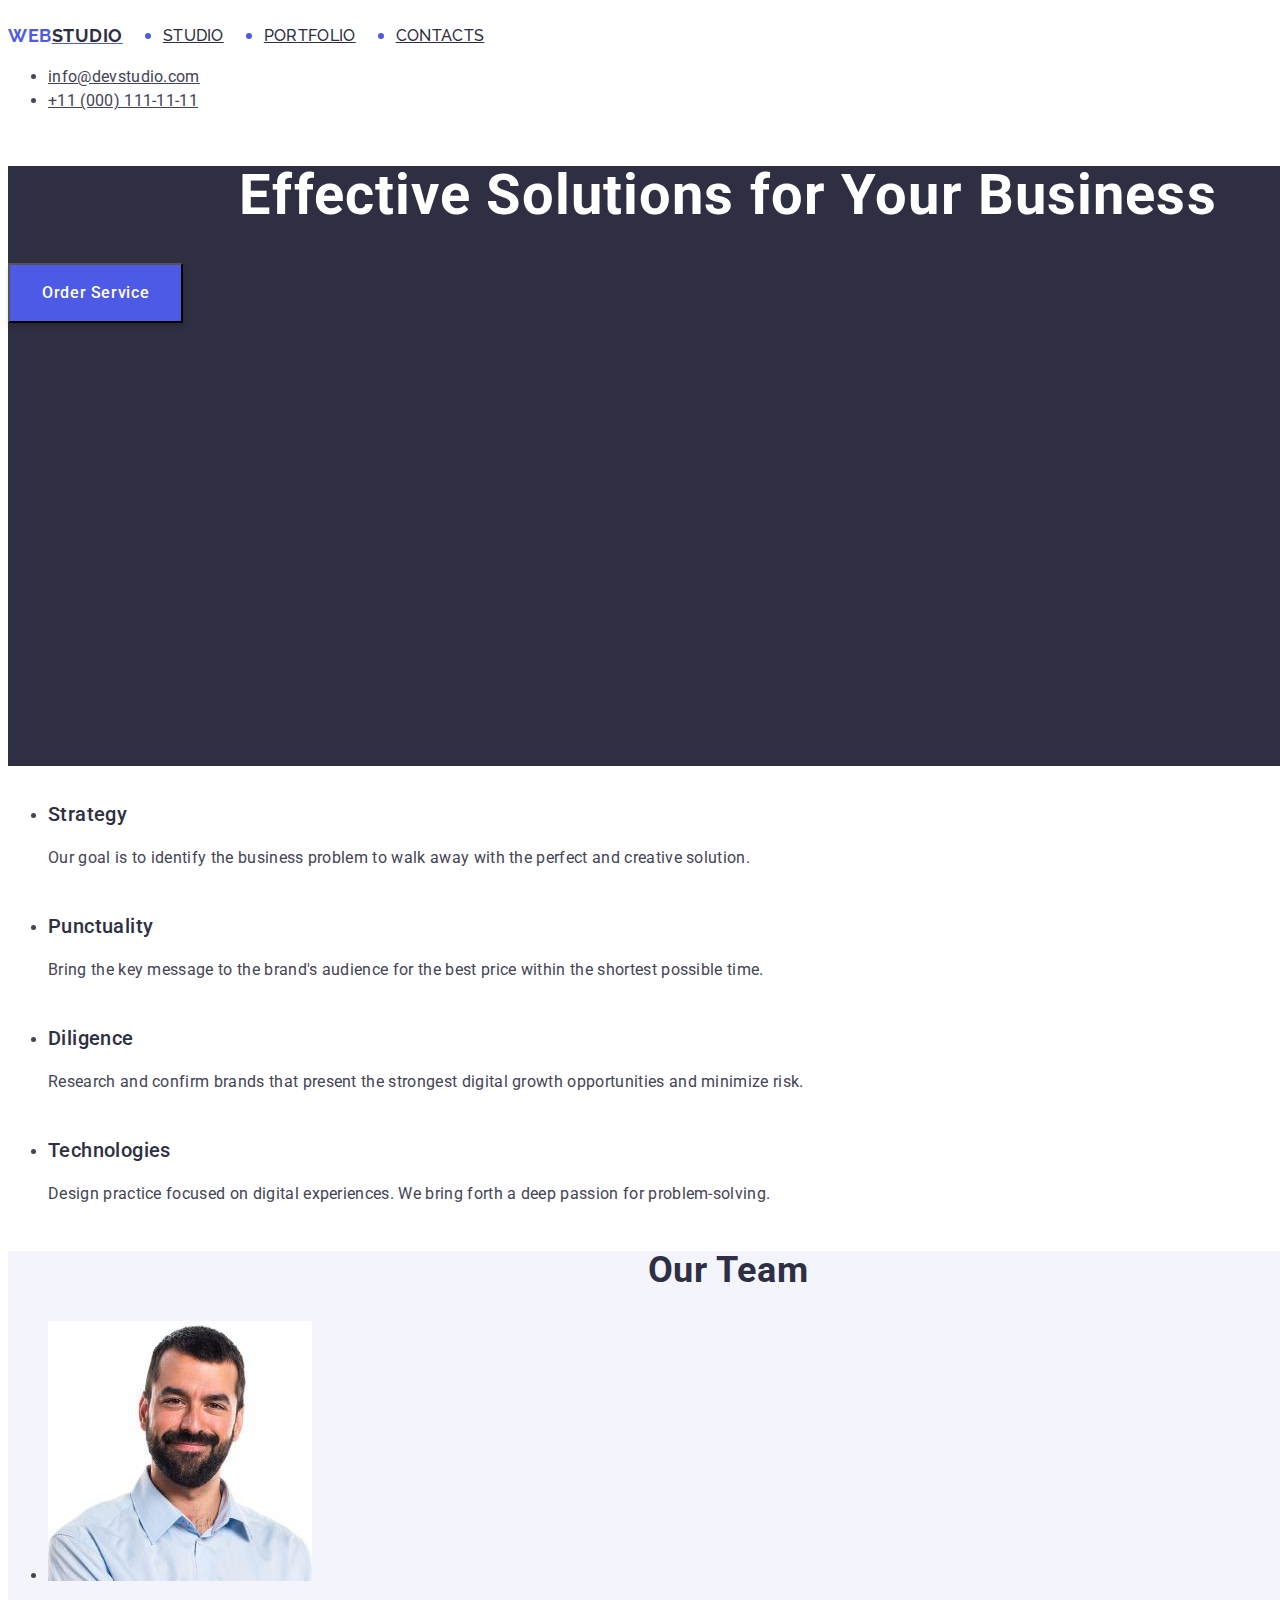
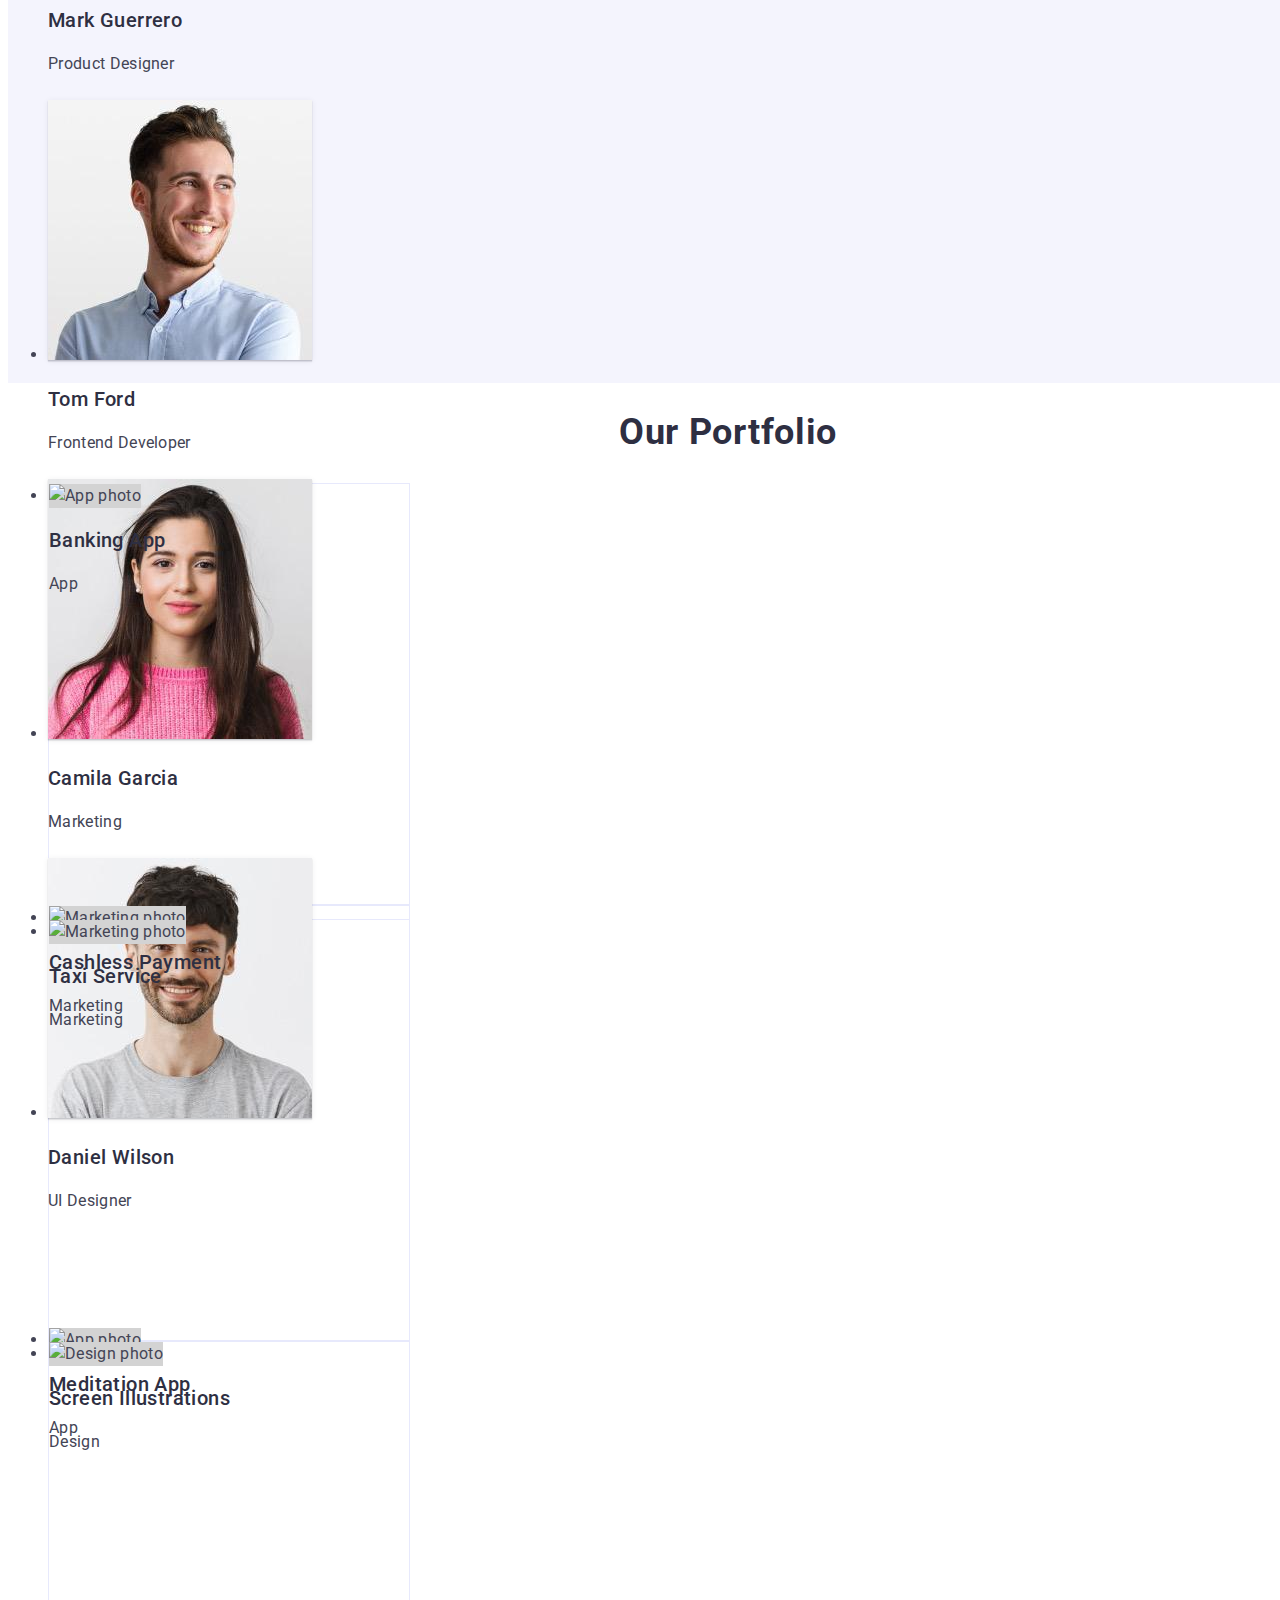
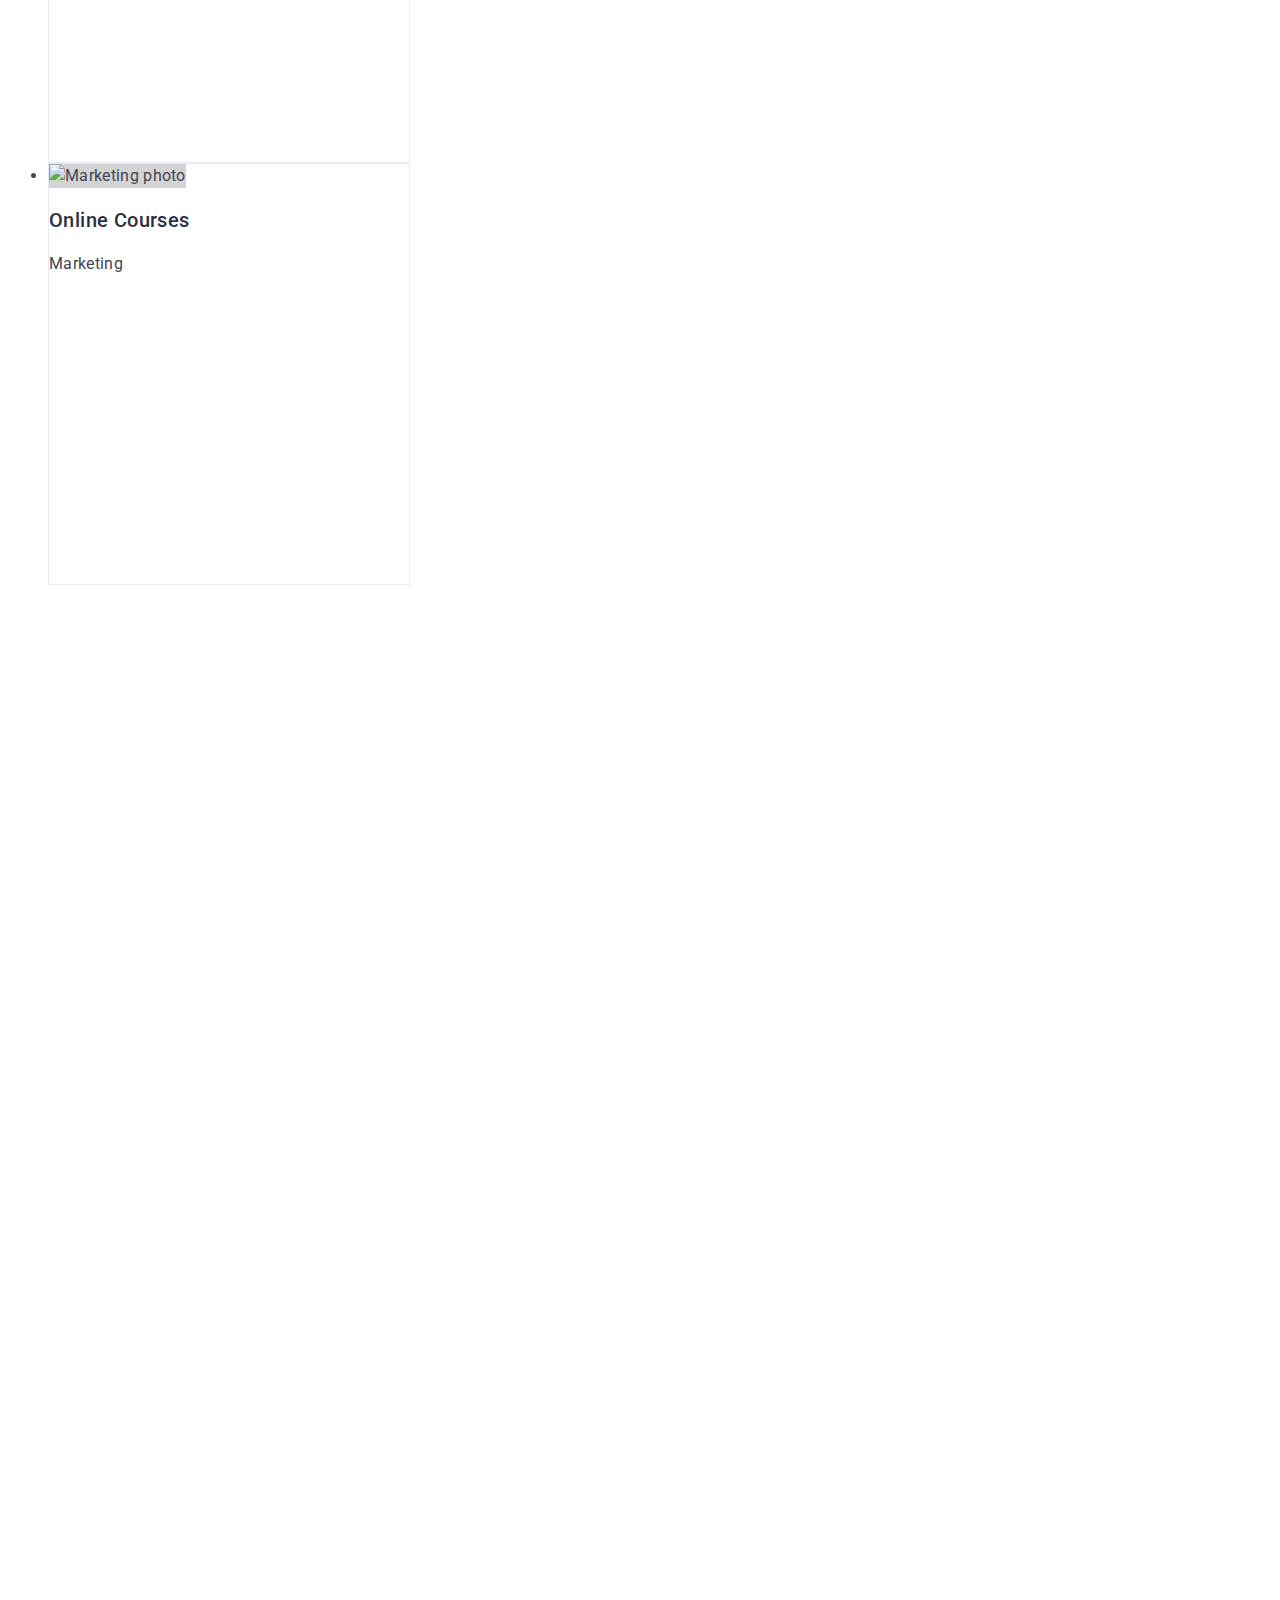
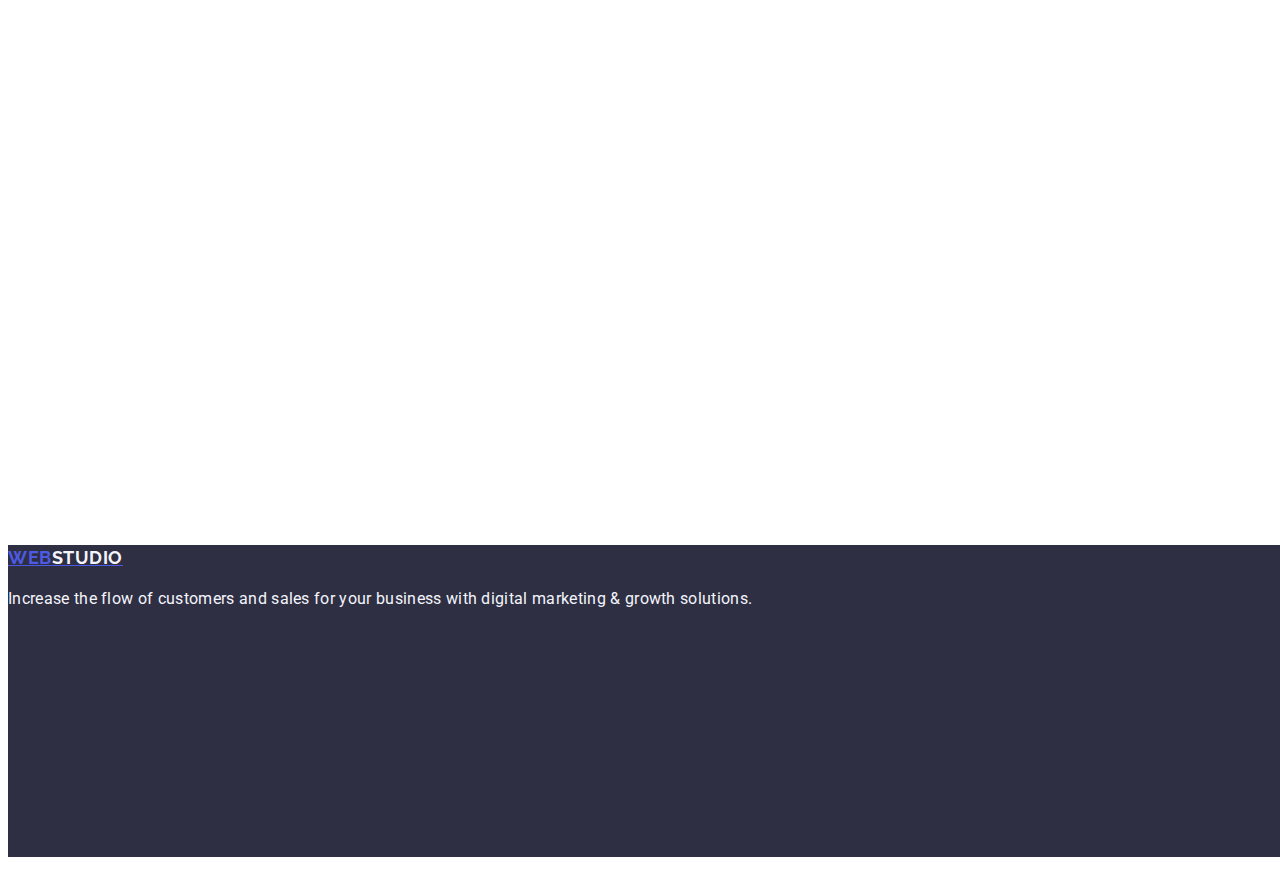
==== index.html @ 823b709c "css index.html" ====
<!DOCTYPE html>
<html lang="en">
<head>
    <meta charset="UTF-8">
    <meta http-equiv="X-UA-Compatible" content="IE=edge">
    <meta name="viewport" content="width=device-width, initial-scale=1.0">
    <title>WebStudio</title>
    <link rel="preconnect" href="https://fonts.googleapis.com">
    <link rel="preconnect" href="https://fonts.gstatic.com" crossorigin>
    <link href="https://fonts.googleapis.com/css2?family=Raleway:wght@700&family=Roboto:wght@400;500;700&display=swap"
        rel="stylesheet">
    <link rel="stylesheet" href="./css/styles.css">
</head>

<body>
    <!--site-header-->
    <header class="top-line">
        <nav class="logo">Web
            <!--site-logo-->
            <a href="./index.html" 
            class="logo-blue">
                    <span class="logo-header">Studio</span>
            </a>
            <!--nav-list-->
            <ul class="menu-nav">
                <li><a href="./index.html" class="link">Studio</a></li>
                <li><a href="" class="link">Portfolio</a></li>
                <li><a href="" class="link">Contacts</a></li>
            </ul>
        </nav>
        <!--contacts-->
        <address class="address-contacts">
            <ul class="contact-line">
                <li><a href="mailto:info@devstudio.com" class="contacts-link">info@devstudio.com</a></li>
                <li><a href="tel:+110001111111" class="contacts-link">+11 (000) 111-11-11</a></li>
            </ul>
        </address>
    </header>

    <main>
        <!--hero-content-->
        <section class="hero">
            <h1 class="hero-content">Effective Solutions
                for Your Business</h1>
            <button type="button" class="button-text">Order Service</button>
        </section>

        <section>
            <h2 hidden>Feature</h2>
            <ul class="sector-character">
                <li class="character-list">
                    <h3 class="character-traits">Strategy</h3>
                    <p class="character-text">
                        Our goal is to identify the business
                        problem to walk away with the perfect and creative solution.
                    </p>
                </li>
                <li class="character-list">
                    <h3 class="character-traits">Punctuality</h3>
                    <p class="character-text">
                        Bring the key message to the brand's audience for the best price within the shortest possible
                        time.
                    </p>
                </li>
                <li class="character-list">
                    <h3 class="character-traits">Diligence</h3>
                    <p class="character-text">
                        Research and confirm brands that present the strongest digital growth opportunities and minimize
                        risk.
                    </p>
                </li>
                <li class="character-list">
                    <h3 class="character-traits">Technologies</h3>
                    <p class="character-text">
                        Design practice focused on digital experiences. We bring forth a deep passion for
                        problem-solving.
                    </p>
                </li>
            </ul>
        </section>
        <section class="sector-photo">
            <h2 class="name-photo-gallery">Our Team</h2>
            <ul class="content-list">
                <li class="card-content">
                    <img class="team-personal" src="./images/photo-1.jpg" alt="Product Designer photo" width="264">
                    <h3 class="card-personal">Mark Guerrero</h3>
                    <p class="team-text">Product Designer</p>
                </li>
                <li class="card-content">
                    <img class="team-card" src="./images/photo-2.jpg" alt="Frontend Developer photo" width="264">
                    <h3 class="card-personal">Tom Ford</h3>
                    <p class="team-text">Frontend Developer</p>
                </li>
                <li class="card-content">
                    <img class="team-card" src="./images/photo-3.jpg" alt="Marketing Manager photo" width="264">
                    <h3 class="card-personal">Camila Garcia</h3>
                    <p class="team-text">Marketing</p>
                </li>
                <li class="card-content">
                    <img class="team-card" src="./images/photo-4.jpg" alt="UI Designer photo" width="264">
                    <h3 class="card-personal">Daniel Wilson</h3>
                    <p class="team-text">UI Designer</p>
                </li>
            </ul>
        </section>
        <!-- portfolio -->
        <section class="portfolio">
            <h2 class="name-photo-gallery">Our Portfolio</h2>
            <ul class="rowy">
                <li class="project-card">
                    <img class="my-gallery" src="./images/gallery-1.jpg" alt="App photo" width="360">
                    <h3 class="character-traits">Banking App</h3>
                    <p class="gallery-text">App</p>
                </li>
                <li class="project-card">
                    <img class="my-gallery" src="./images/gallery-2.jpg" alt="Marketing photo" width="360">
                    <h3 class="character-traits">Cashless Payment</h3>
                    <p class="gallery-text">Marketing</p>
                </li>
                <li class="project-card">
                    <img class="my-gallery" src="./images/gallery-3.jpg" alt="App photo" width="360">
                    <h3 class="character-traits">Meditation App</h3>
                    <p class="gallery-text">App</p>
                </li>
            </ul>
            <ul class="rowy">
                <li class="project-card">
                    <img class="my-gallery" src="./images/gallery-4.jpg" alt="Marketing photo" width="360">
                    <h3 class="character-traits">Taxi Service</h3>
                    <p class="gallery-text">Marketing</p>
                </li>
                <li class="project-card">
                    <img class="my-gallery" src="./images/gallery-5.jpg" alt="Design photo" width="360">
                    <h3 class="character-traits">Screen Illustrations</h3>
                    <p class="gallery-text">Design</p>
                </li>
                <li class="project-card">
                    <img class="my-gallery" src="./images/gallery-6.jpg" alt="Marketing photo" width="360">
                    <h3 class="character-traits">Online Courses</h3>
                    <p class="gallery-text">Marketing</p>
                </li>
            </ul>
        </section>

    </main>
    <footer class="content-footer">

        <a href="./index.html" class="logo">Web
                <span class="logo-white">Studio</span>
        </a>

        <p class="footer-text">Increase the flow of customers and sales for your business with digital marketing & growth solutions.</p>

    </footer>



</html>
---- css/styles.css ----
body {
  font-family: "Roboto", sans-serif;
  font-size: 1rem;
  font-weight: 400;
  line-height: 1.5;
  background: #fff;
  color: #434455;
  display: flex;
  padding: 1rem 0rem;
  flex-direction: column;
  align-items: flex-start;
  gap: 2rem;
  align-self: stretch;
  border-radius: 1rem 1rem 0rem 0rem;
}
.logo {
  display: inline-flex;
  height: 1.5rem;
  align-items: center;
  flex-shrink: 0;
  line-height: 1.17;
  color: #4d5ae5;
  font-family: "Raleway", sans-serif;
  font-size: 1.125rem;
  font-weight: 700;
  letter-spacing: 0.03375rem;
  text-transform: uppercase;
}
.logo-header {
  font-family: "Raleway", sans-serif;
  font-size: 1.125rem;
  font-weight: 700;
  line-height: 1.17;
  letter-spacing: 0.03375rem;
  text-transform: uppercase;
  color: #2e2f42;
}
.logo-blue {
  color: #4d5ae5;
}
.logo .logo-header:hover,
.logo .logo-header:focus {
  color: #404bbf;
}

.address-contacts {
  font-style: normal;
}
.menu-nav {
  display: inline-flex;
  align-items: flex-start;
  gap: 2.5rem;
}
.link {
  color: var(--NAVY-BLUE, #2e2f42);
  font-size: 1rem;
  font-weight: 500;
  line-height: 1.5rem;
  letter-spacing: 0.02rem;
}
.link:hover,
.link:focus {
  color: #404bbf;
}

.contacts-link {
  color: var(--SLATE, #434455);
  font-size: 1rem;
  font-weight: 400;
  line-height: 1.5rem;
  letter-spacing: 0.02em;
}
.contact-line {
  background: var(--WHITE, #fff);
}
.contacts-link:hover,
.contacts-link:focus {
  color: #404bbf;
}
.top-line {
  width: 90rem;
  height: 4.5rem;
  flex-shrink: 0;
}

.hero {
  width: 90rem;
  height: 37.5rem;
  flex-shrink: 0;
  background: var(--NAVY-BLUE, #2e2f42);
}

.hero-content {
  color: var(--WHITE, #fff);
  text-align: center;
  font-size: 3.5rem;
  font-weight: 700;
  line-height: 1.07;
  letter-spacing: 0.07rem;
  text-align: center;
}

.button-text {
  color: var(--WHITE, #fff);
  font-family: "Roboto", sans-serif;
  font-size: 1rem;
  font-weight: 500;
  line-height: 1.5rem;
  letter-spacing: 0.04rem;
}
button {
  cursor: pointer;
  display: inline-flex;
  padding: 1rem 2rem;
  align-items: flex-start;
  gap: 0.625rem;
  background: var(--IRIS, #4d5ae5);
  box-shadow: 0px 4px 4px 0px rgba(0, 0, 0, 0.15);
}
.button-text:hover,
.button-text:focus {
  background-color: #404bbf;
}

.sector-character {
  display: flex;
  width: 16.5rem;
  flex-direction: column;
  align-items: flex-start;
  gap: 0.5rem;
}
.character-list {
  width: 70.5rem;
  height: 6.5rem;
  flex-shrink: 0;
  letter-spacing: 0.02em;
}
.character-traits {
  color: var(--NAVY-BLUE, #2e2f42);
  font-size: 1.25rem;
  font-weight: 500;
  line-height: 1.5rem;
  color: var(--NAVY-BLUE, #2e2f42);
  letter-spacing: 0.025rem;
}
.character-text {
  color: var(--SLATE, #434455);
  font-size: 1rem;
  line-height: 1.5rem;
  letter-spacing: 0.02rem;
}
.sector-photo {
  width: 90rem;
  height: 45.75rem;
  background: var(--CLOUD, #f4f4fd);
}
.name-photo-gallery {
  color: var(--NAVY-BLUE, #2e2f42);
  text-align: center;
  font-size: 2.25rem;
  font-weight: 700;
  line-height: 1.11;
  letter-spacing: 0.045rem;
  text-transform: capitalize;
}

.content-list {
  display: flex;
  width: 14.5rem;
  flex-direction: column;
  justify-content: center;
  align-items: center;
  gap: 0.5rem;
  letter-spacing: 0.02em;
  border-radius: 0rem 0rem 0.25rem 0.25rem;
}
.team-card {
  background-color: #ffffff;
  box-shadow: 0px 2px 1px 0px rgba(46, 47, 66, 0.08),
    0px 1px 1px 0px rgba(46, 47, 66, 0.16),
    0px 1px 6px 0px rgba(46, 47, 66, 0.08);
}
.card-content {
  width: 14.5rem;
}
.card-personal {
  color: var(--NAVY-BLUE, #2e2f42);
  font-size: 1.25rem;
  font-weight: 500;
  line-height: 1.5rem;
  letter-spacing: 0.02em;
}
.team-text {
  color: var(--SLATE, #434455);
  letter-spacing: 0.02em;
  font-size: 1rem;
  line-height: 1.5rem;
}

.portfolio {
  width: 90rem;
  height: 206.25rem;
  background: #fff;
}
.rowy {
  width: 70.5rem;
  height: 26.25rem;
}

.project-card {
  width: 22.5rem;
  height: 26.25rem;
  letter-spacing: 0.02em;
  border: 1px solid var(--CORNFLOWER, #e7e9fc);
  background: var(--WHITE, #fff);
}
.my-gallery {
  width: 22.5rem;
  height: 18.75rem;
  background: url(<path-to-image>),
    lightgray -25.026px 0px / 125% 100% no-repeat;
}
.gallery-text {
  color: var(--SLATE, #434455);
  font-size: 1rem;
  line-height: 1.5rem;
  letter-spacing: 0.02em;
}

.content-footer {
  width: 90rem;
  height: 19.5rem;
  flex-shrink: 0;
  background: var(--NAVY-BLUE, #2e2f42);
}

.footer-text {
  color: var(--CLOUD, #f4f4fd);
  font-size: 1rem;
  font-weight: 400;
  line-height: 1.5rem;
  letter-spacing: 0.02rem;
}

.logo-white {
  width: 71px;
  height: 21px;
  color: var(--CLOUD, #f4f4fd);
  font-size: 18px;
  font-weight: 700;
}
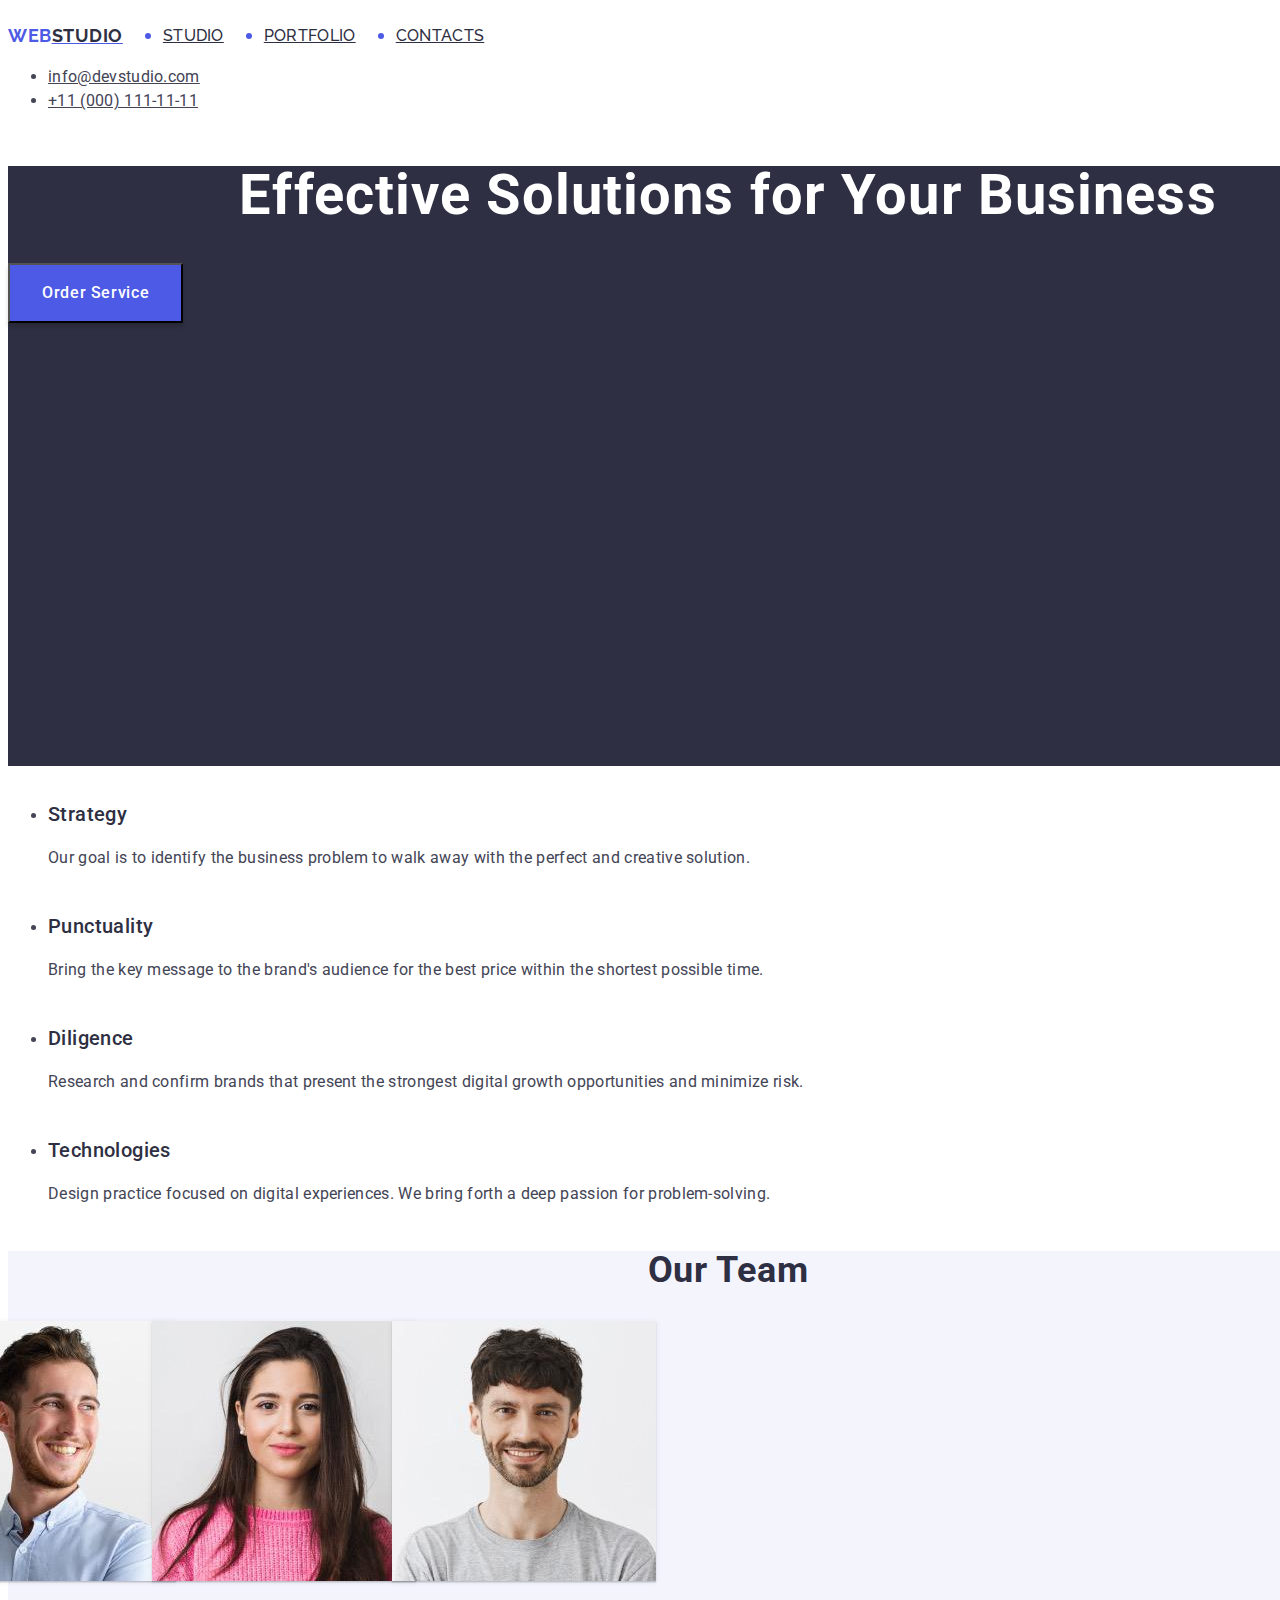
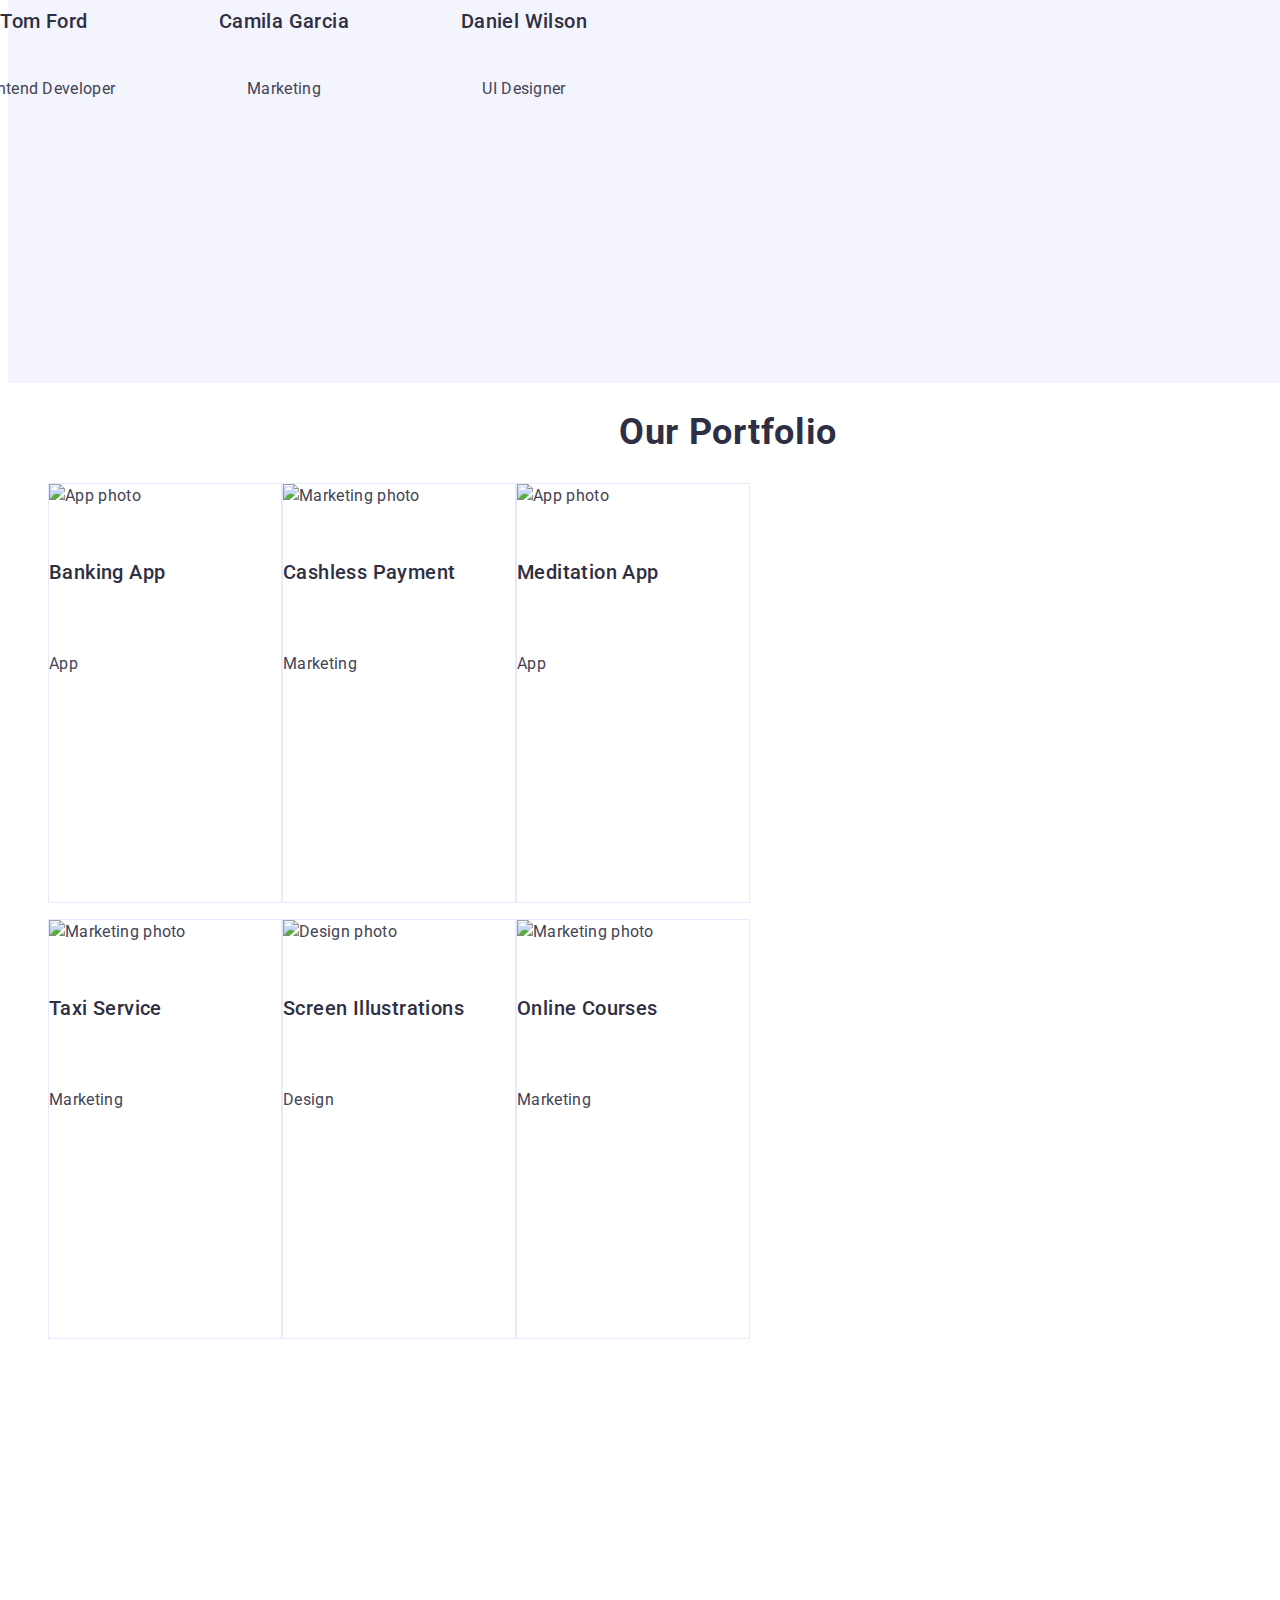
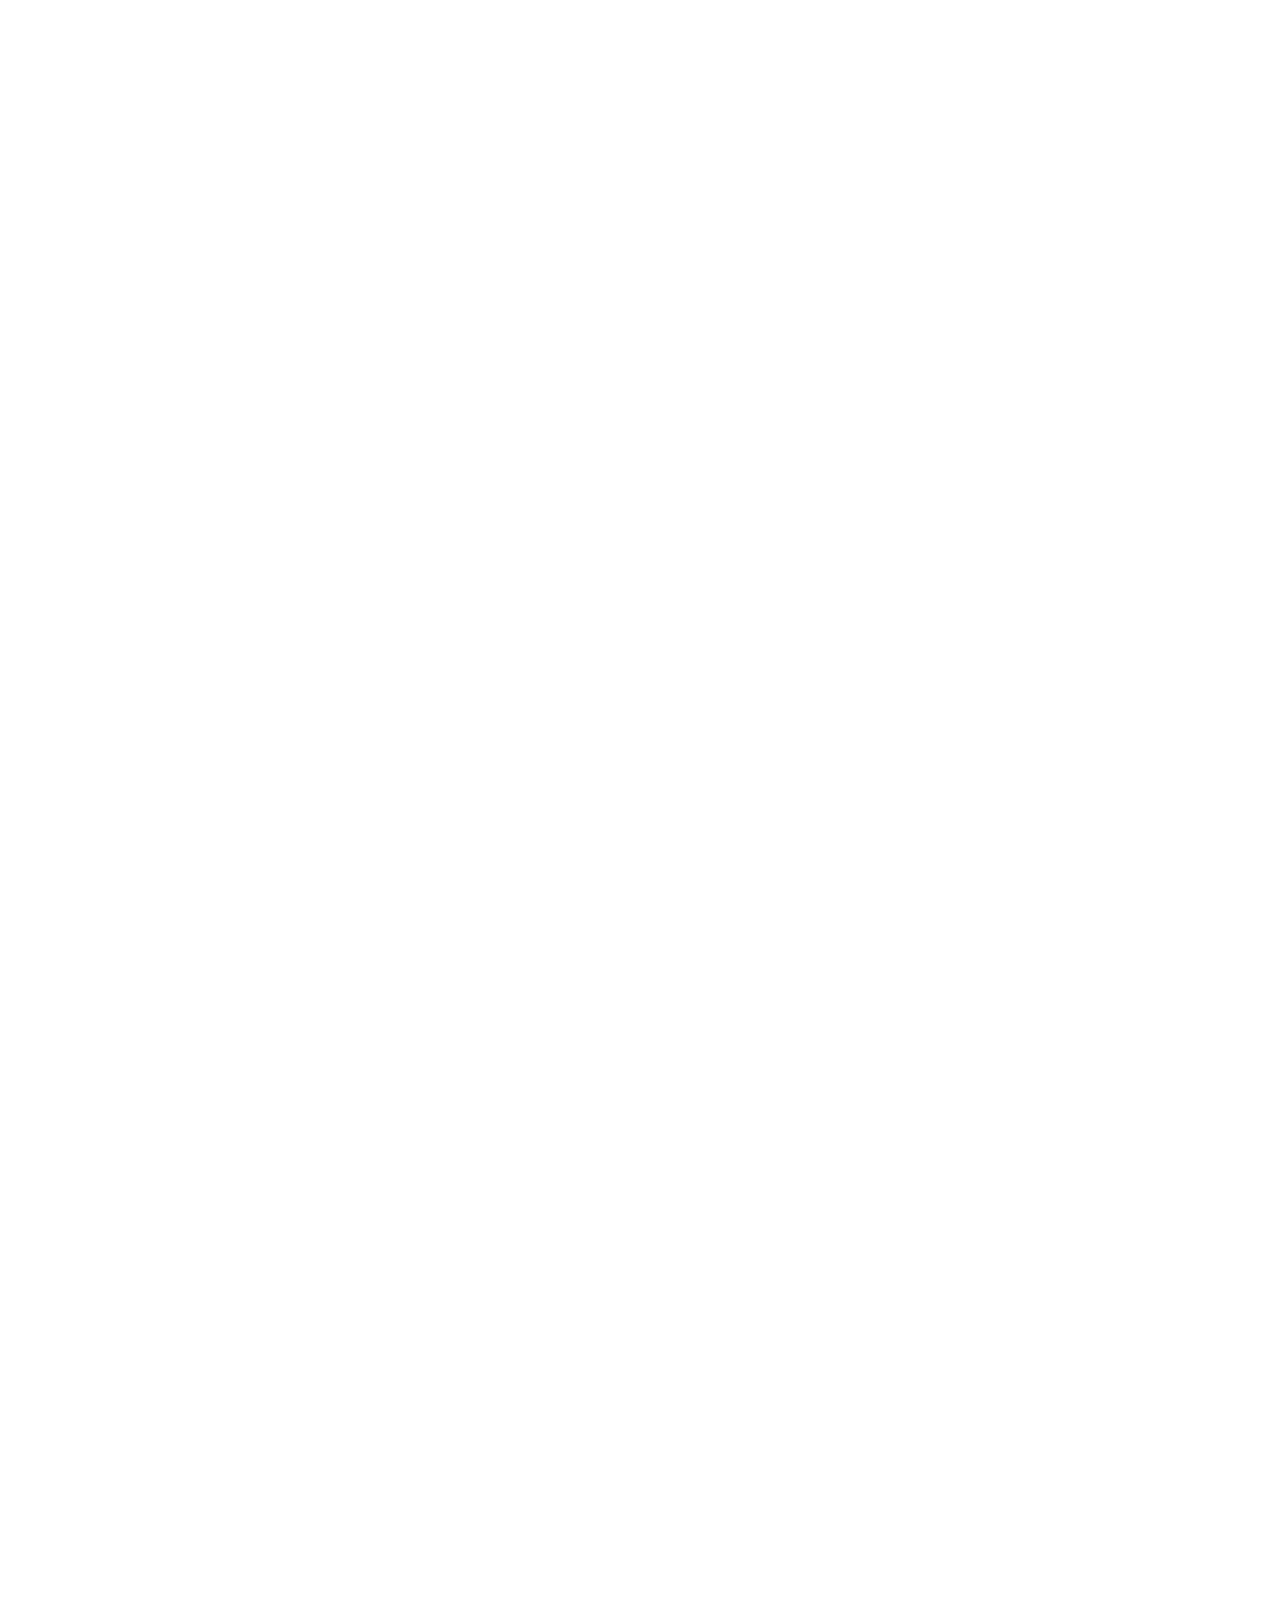
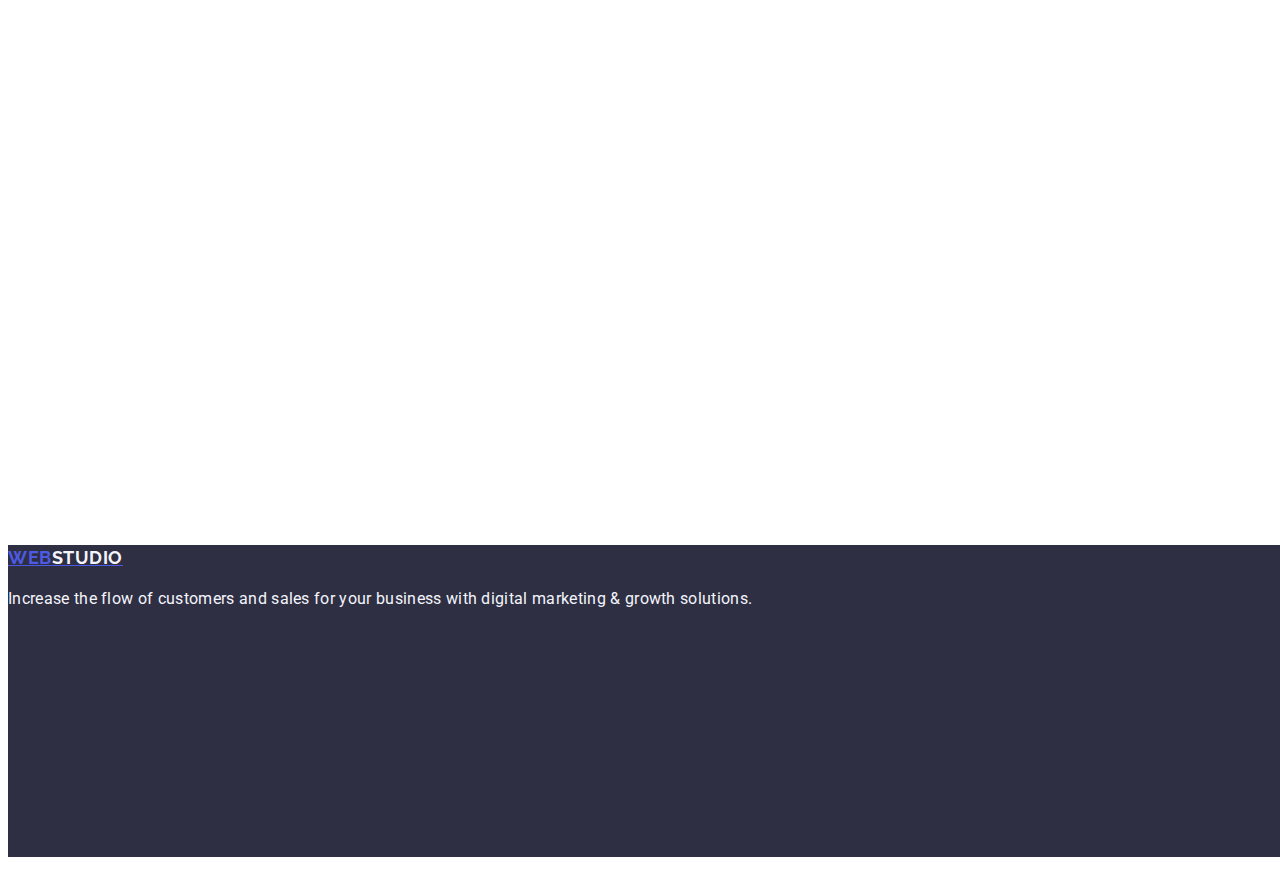
==== commit 9329c2e4: "css and html" ====
--- a/index.html
+++ b/index.html
@@ -137,7 +137,7 @@
                 <li class="project-card">
                     <img class="my-gallery" src="./images/gallery-6.jpg" alt="Marketing photo" width="360">
                     <h3 class="character-traits">Online Courses</h3>
-                    <p class="gallery-text">Marketing</p>
+                    <p class="gallery-text"> Marketing</p>
                 </li>
             </ul>
         </section>
--- a/css/styles.css
+++ b/css/styles.css
@@ -167,7 +167,7 @@
 .content-list {
   display: flex;
   width: 14.5rem;
-  flex-direction: column;
+
   justify-content: center;
   align-items: center;
   gap: 0.5rem;
@@ -182,6 +182,12 @@
 }
 .card-content {
   width: 14.5rem;
+  display: flex;
+  width: 14.5rem;
+  flex-direction: column;
+  justify-content: center;
+  align-items: center;
+  gap: 0.5em;
 }
 .card-personal {
   color: var(--NAVY-BLUE, #2e2f42);
@@ -205,20 +211,27 @@
 .rowy {
   width: 70.5rem;
   height: 26.25rem;
+  display: flex;
 }
 
 .project-card {
-  width: 22.5rem;
-  height: 26.25rem;
   letter-spacing: 0.02em;
   border: 1px solid var(--CORNFLOWER, #e7e9fc);
-  background: var(--WHITE, #fff);
+  background-color: #ffffff;
+  display: flex;
+  padding-bottom: 0px;
+  flex-direction: column;
+  align-items: flex-start;
+  gap: 2rem;
+  flex-shrink: 0;
 }
 .my-gallery {
-  width: 22.5rem;
-  height: 18.75rem;
-  background: url(<path-to-image>),
-    lightgray -25.026px 0px / 125% 100% no-repeat;
+  display: flex;
+  width: 14.5rem;
+  flex-direction: column;
+  justify-content: center;
+  align-items: center;
+  gap: 0.5rem;
 }
 .gallery-text {
   color: var(--SLATE, #434455);
@@ -239,13 +252,13 @@
   font-size: 1rem;
   font-weight: 400;
   line-height: 1.5rem;
-  letter-spacing: 0.02rem;
+  letter-spacing: 0.02em;
 }
 
 .logo-white {
   width: 71px;
   height: 21px;
-  color: var(--CLOUD, #f4f4fd);
+  color: #f4f4fd;
   font-size: 18px;
   font-weight: 700;
 }
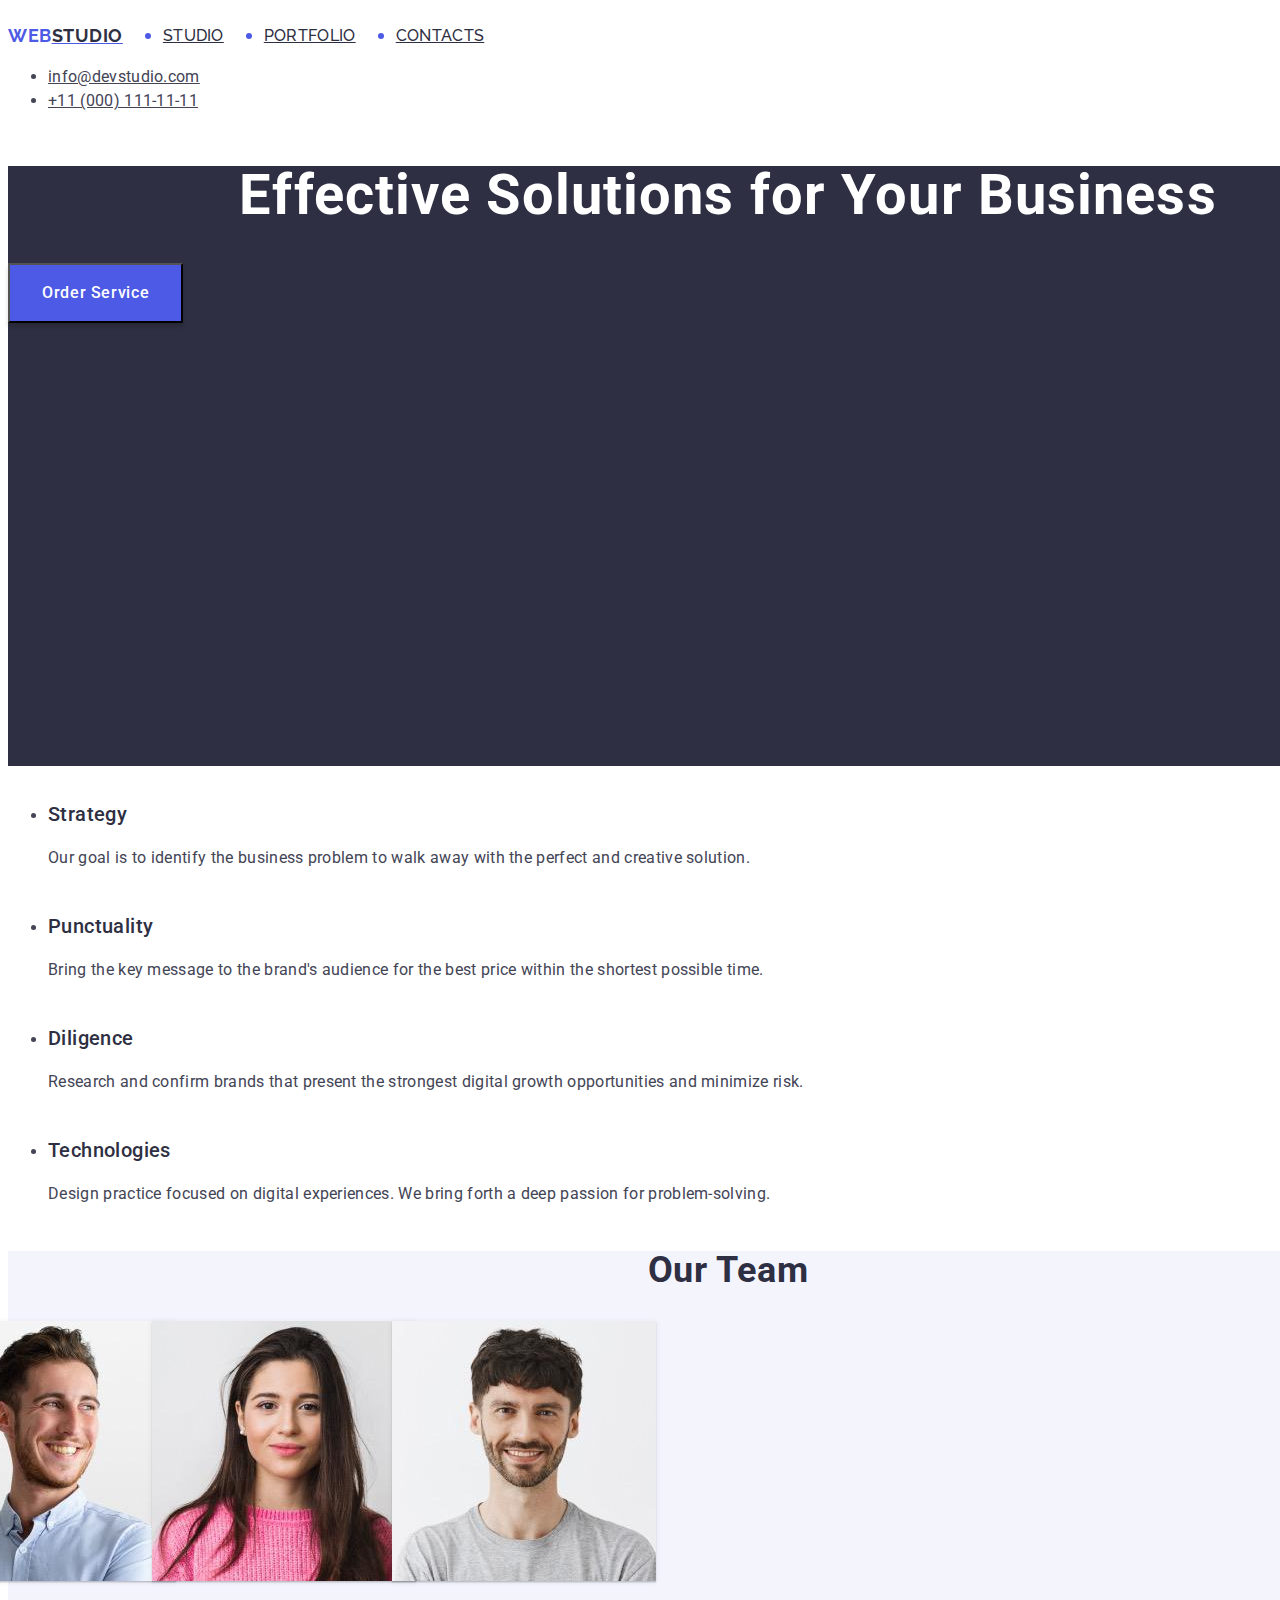
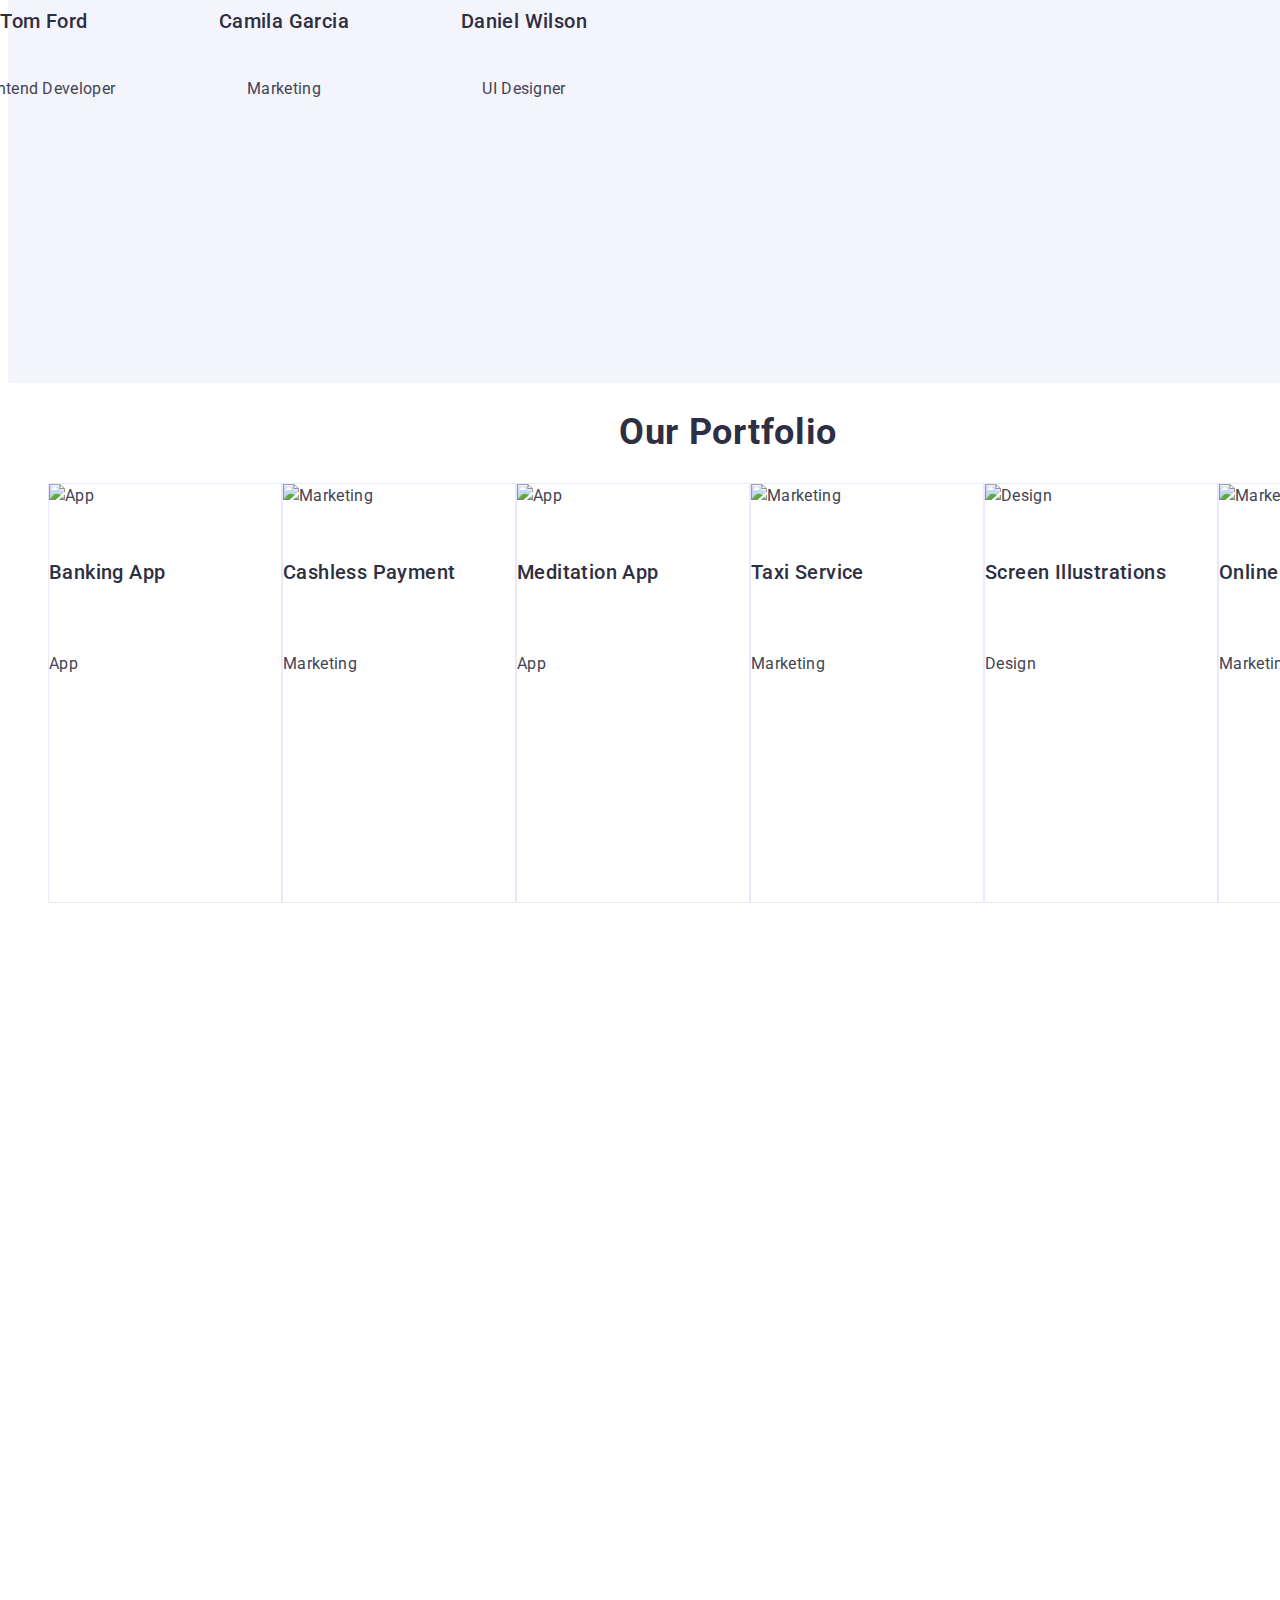
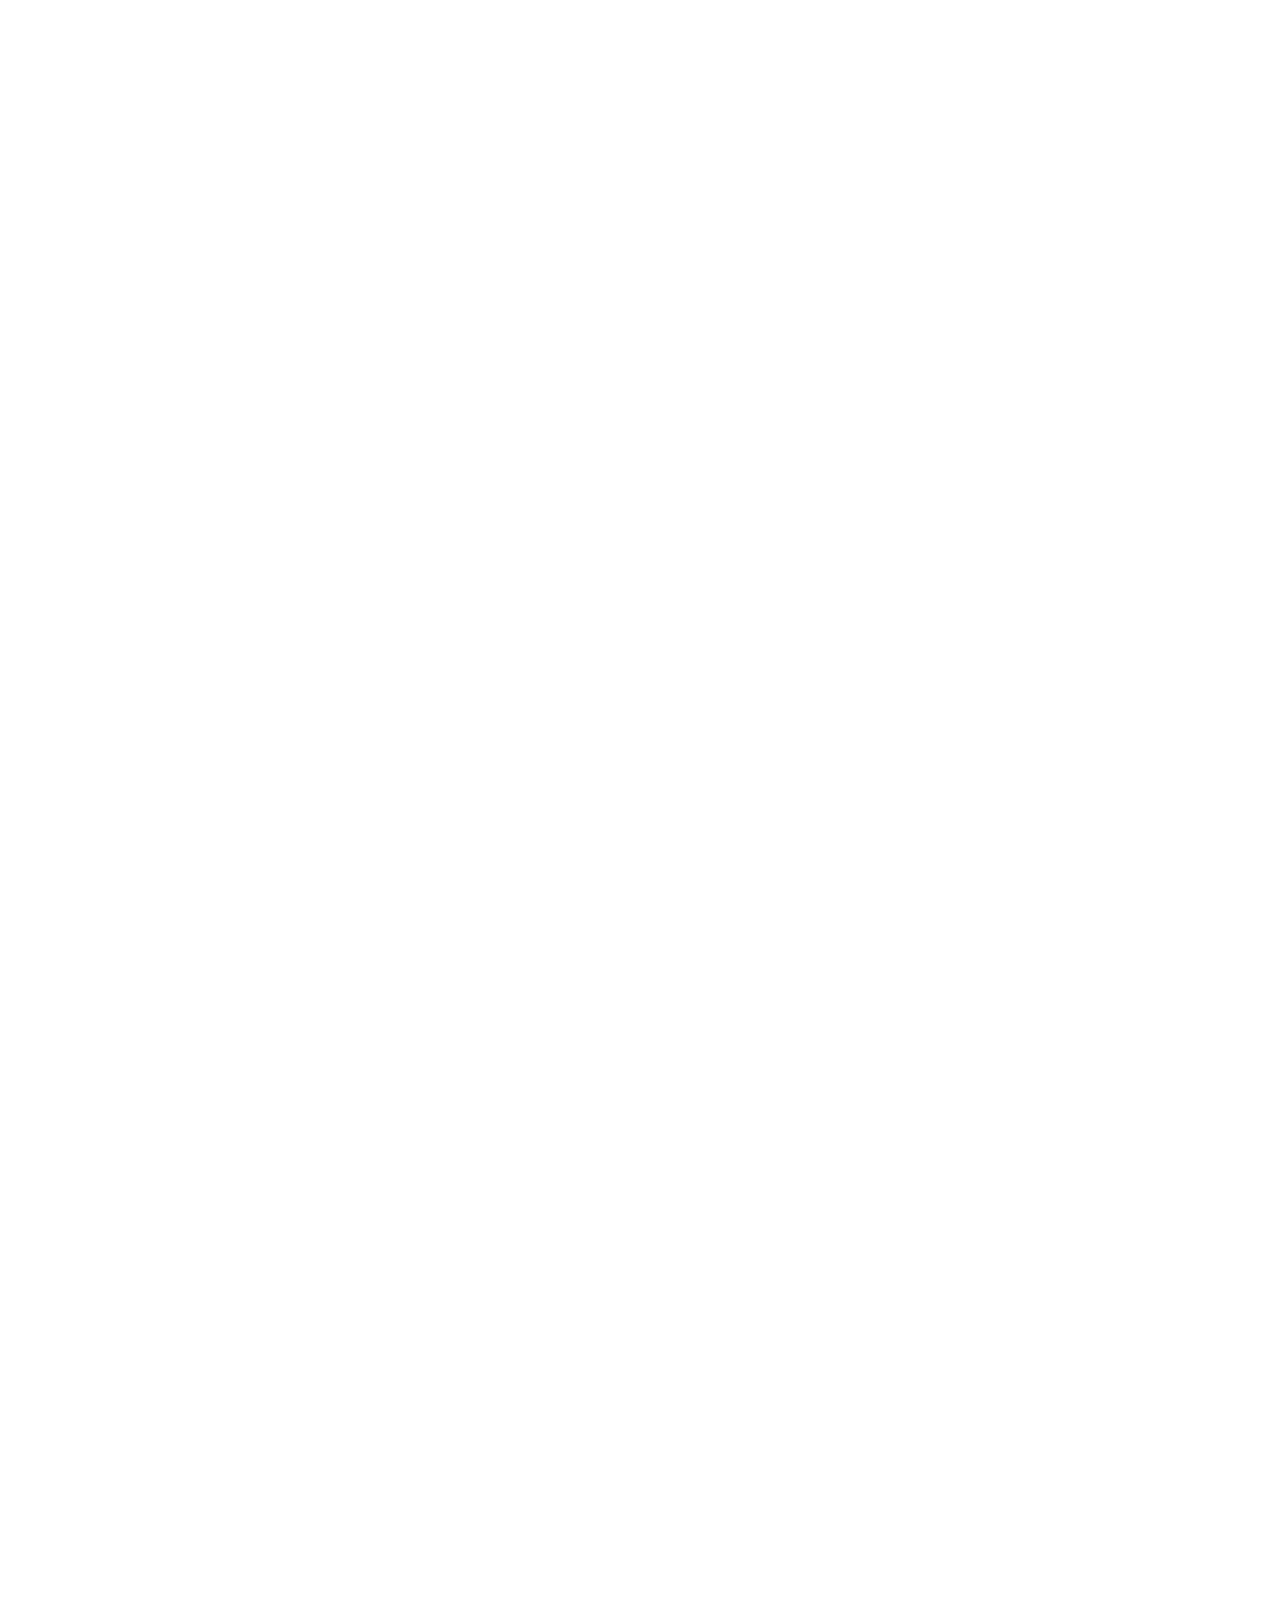
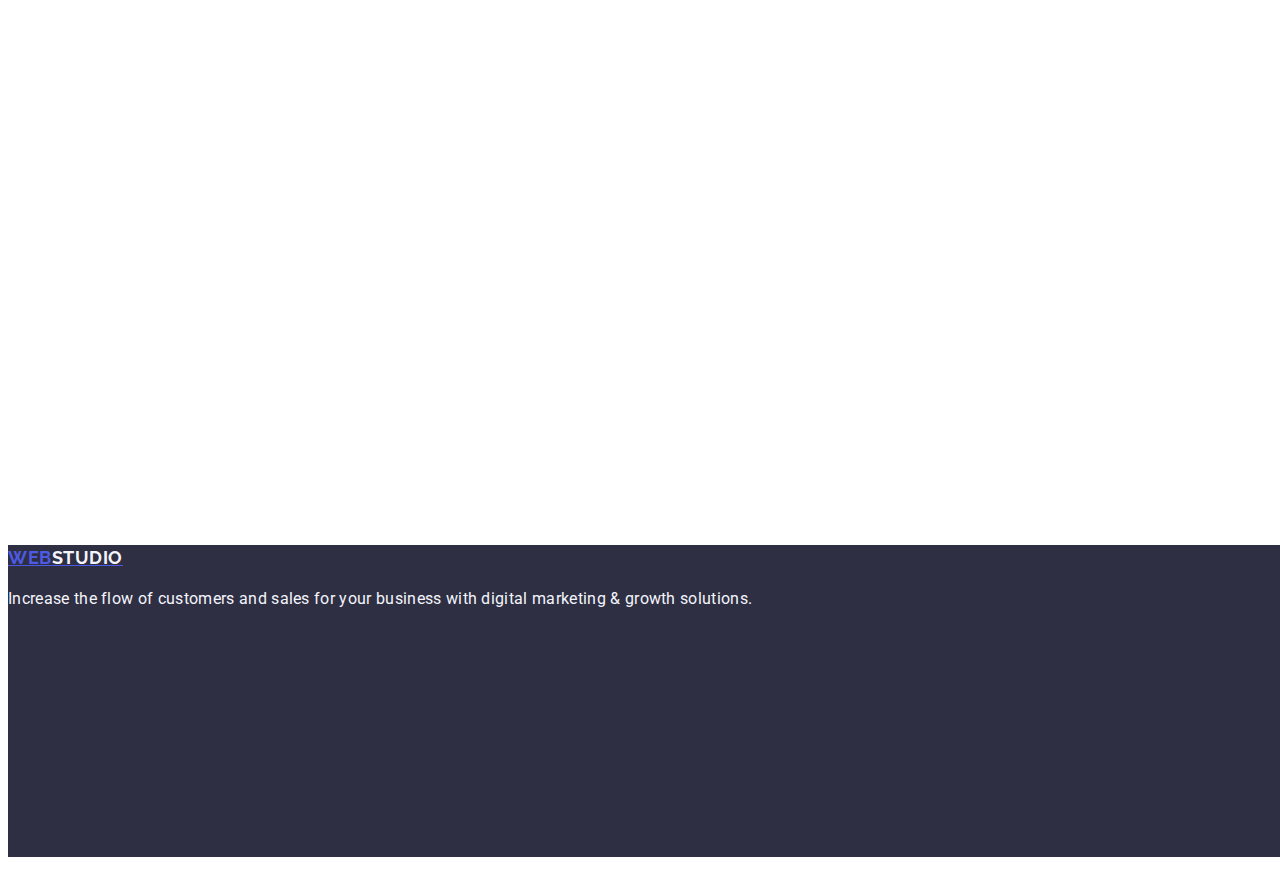
==== commit d11b0e6e: "Update index.html" ====
--- a/index.html
+++ b/index.html
@@ -108,34 +108,33 @@
             <h2 class="name-photo-gallery">Our Portfolio</h2>
             <ul class="rowy">
                 <li class="project-card">
-                    <img class="my-gallery" src="./images/gallery-1.jpg" alt="App photo" width="360">
+                    <img class="my-gallery" src="./images/gallery-1.jpg" alt="App" width="360">
                     <h3 class="character-traits">Banking App</h3>
                     <p class="gallery-text">App</p>
                 </li>
                 <li class="project-card">
-                    <img class="my-gallery" src="./images/gallery-2.jpg" alt="Marketing photo" width="360">
+                    <img class="my-gallery" src="./images/gallery-2.jpg" alt="Marketing" width="360">
                     <h3 class="character-traits">Cashless Payment</h3>
                     <p class="gallery-text">Marketing</p>
                 </li>
                 <li class="project-card">
-                    <img class="my-gallery" src="./images/gallery-3.jpg" alt="App photo" width="360">
+                    <img class="my-gallery" src="./images/gallery-3.jpg" alt="App" width="360">
                     <h3 class="character-traits">Meditation App</h3>
                     <p class="gallery-text">App</p>
                 </li>
-            </ul>
-            <ul class="rowy">
+            
                 <li class="project-card">
-                    <img class="my-gallery" src="./images/gallery-4.jpg" alt="Marketing photo" width="360">
+                    <img class="my-gallery" src="./images/gallery-4.jpg" alt="Marketing" width="360">
                     <h3 class="character-traits">Taxi Service</h3>
                     <p class="gallery-text">Marketing</p>
                 </li>
                 <li class="project-card">
-                    <img class="my-gallery" src="./images/gallery-5.jpg" alt="Design photo" width="360">
+                    <img class="my-gallery" src="./images/gallery-5.jpg" alt="Design" width="360">
                     <h3 class="character-traits">Screen Illustrations</h3>
                     <p class="gallery-text">Design</p>
                 </li>
                 <li class="project-card">
-                    <img class="my-gallery" src="./images/gallery-6.jpg" alt="Marketing photo" width="360">
+                    <img class="my-gallery" src="./images/gallery-6.jpg" alt="Marketing" width="360">
                     <h3 class="character-traits">Online Courses</h3>
                     <p class="gallery-text"> Marketing</p>
                 </li>
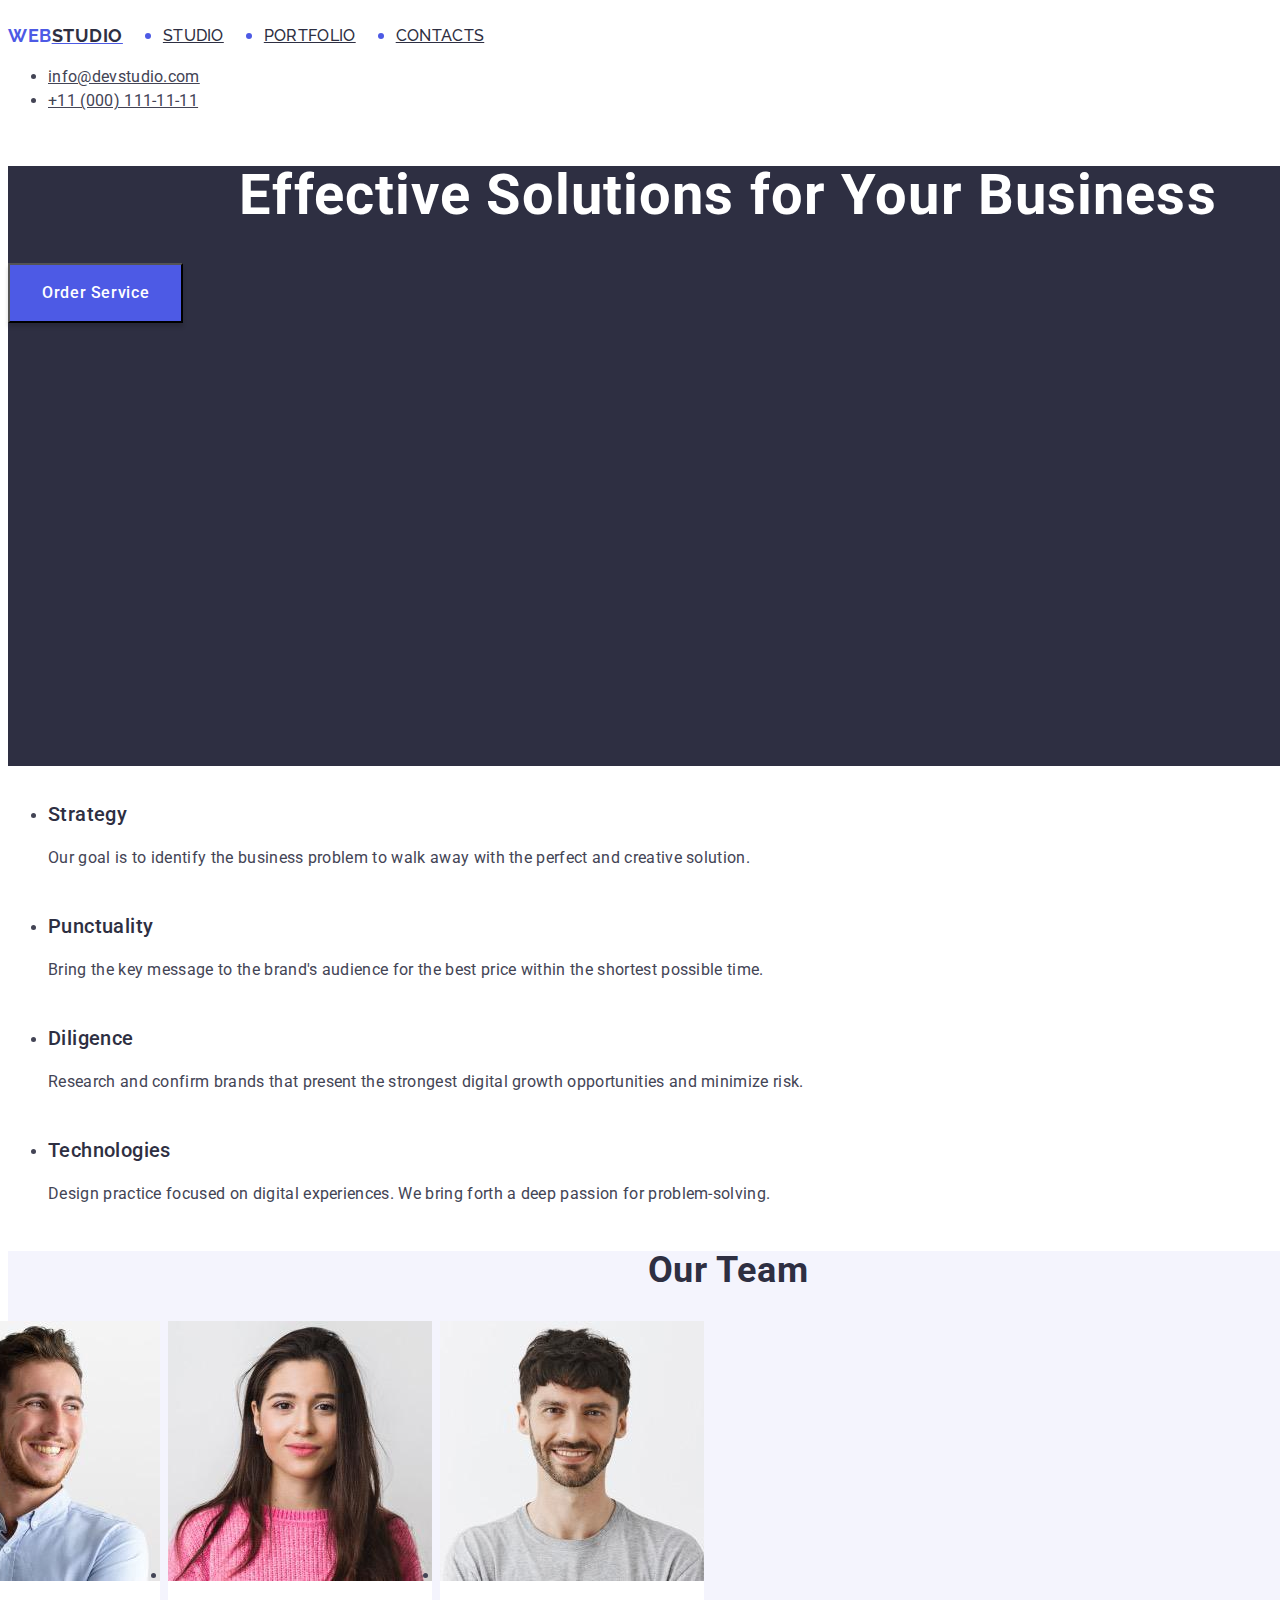
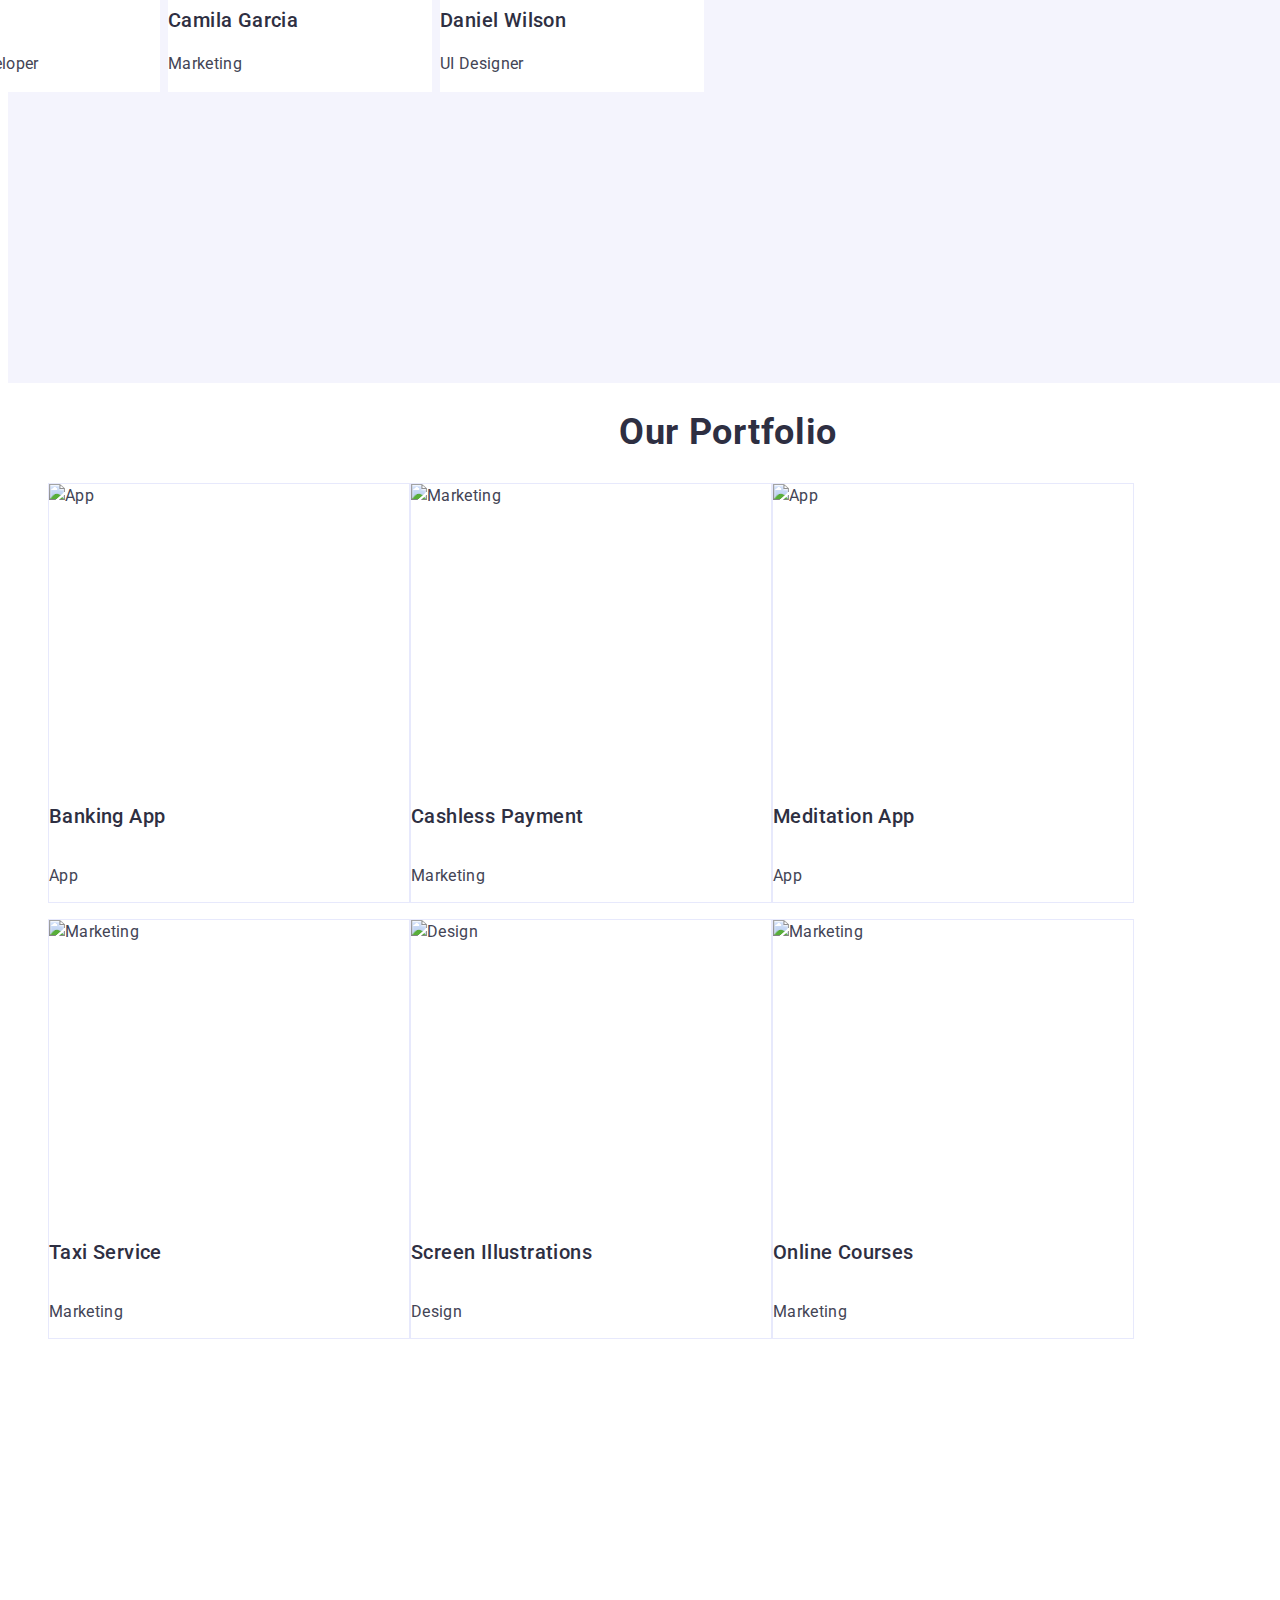
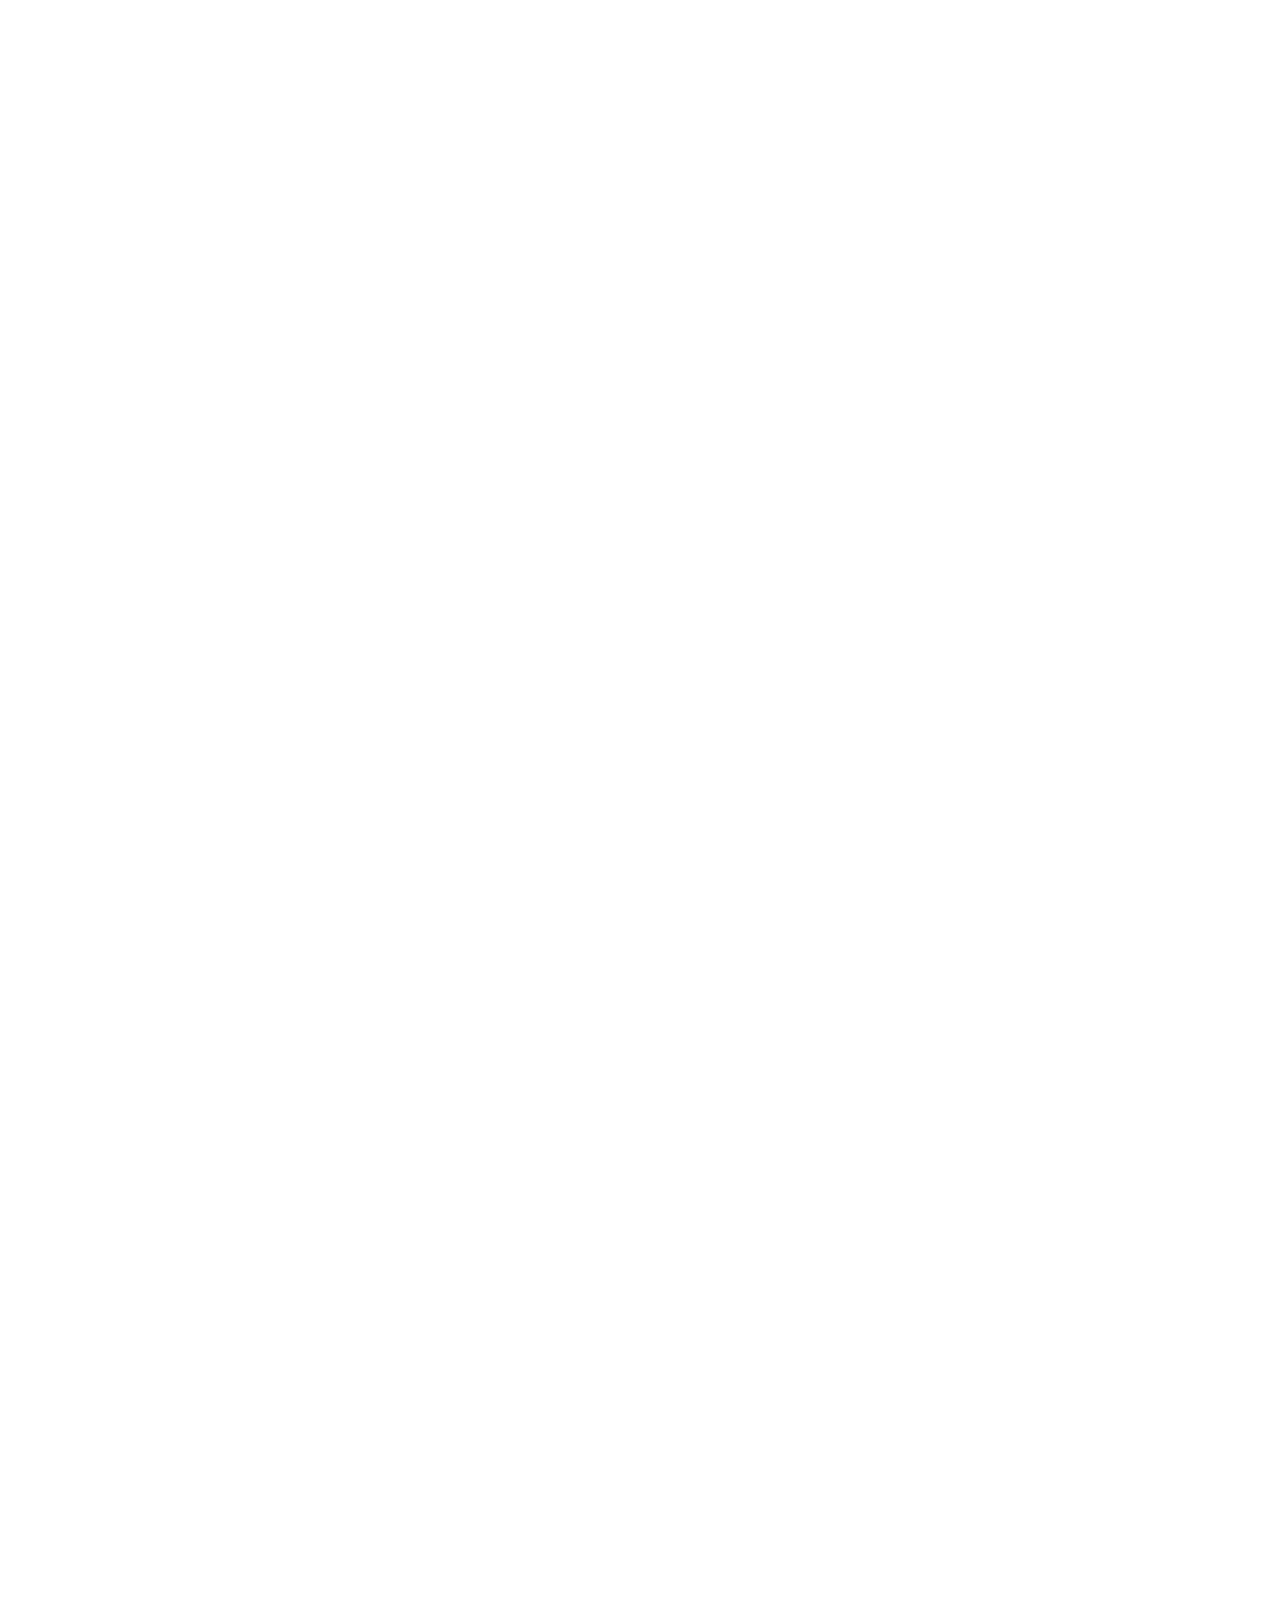
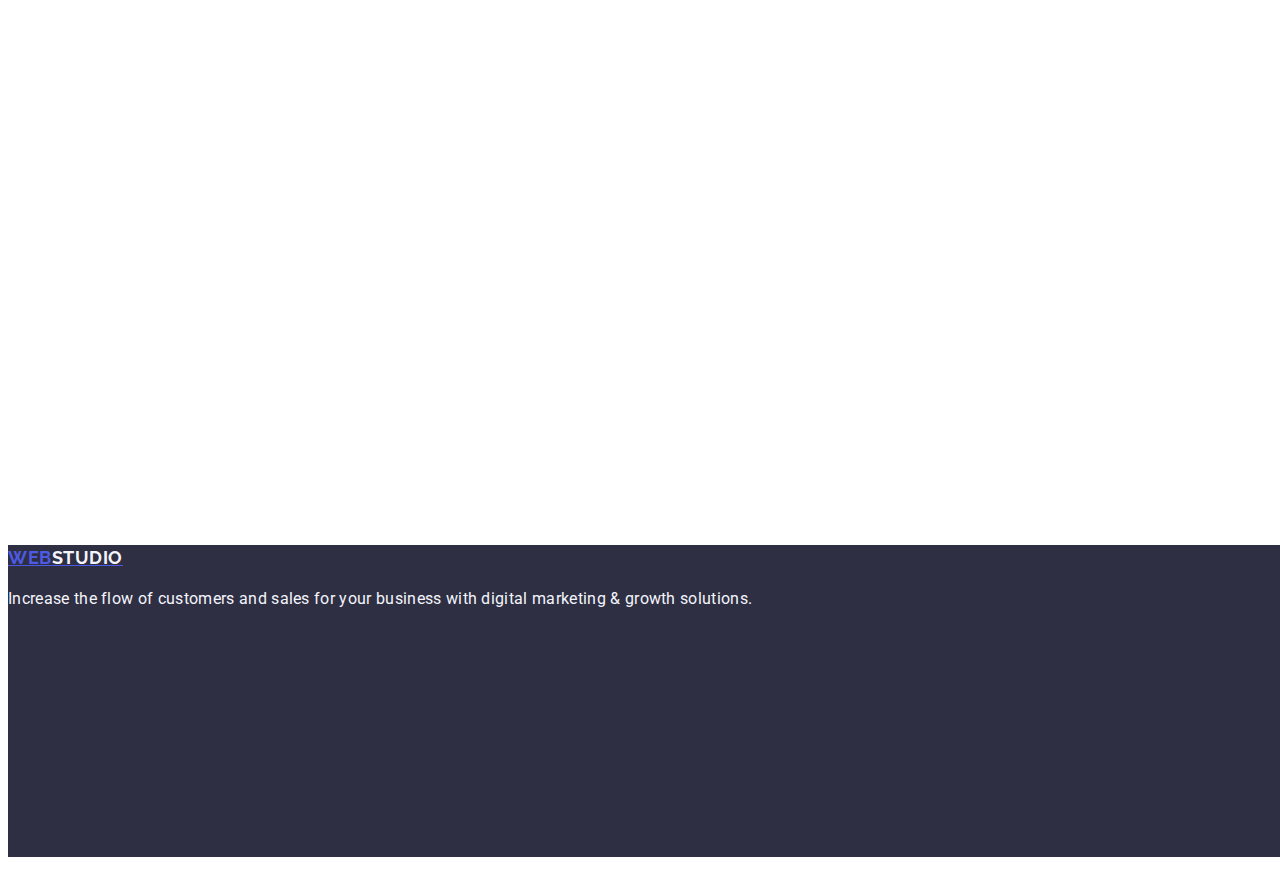
==== commit 1d1556dd: "Update index.html" ====
--- a/index.html
+++ b/index.html
@@ -109,33 +109,34 @@
             <ul class="rowy">
                 <li class="project-card">
                     <img class="my-gallery" src="./images/gallery-1.jpg" alt="App" width="360">
-                    <h3 class="character-traits">Banking App</h3>
+                    <h3 class="gallery-name">Banking App</h3>
                     <p class="gallery-text">App</p>
                 </li>
                 <li class="project-card">
                     <img class="my-gallery" src="./images/gallery-2.jpg" alt="Marketing" width="360">
-                    <h3 class="character-traits">Cashless Payment</h3>
+                    <h3 class="gallery-name">Cashless Payment</h3>
                     <p class="gallery-text">Marketing</p>
                 </li>
                 <li class="project-card">
                     <img class="my-gallery" src="./images/gallery-3.jpg" alt="App" width="360">
-                    <h3 class="character-traits">Meditation App</h3>
+                    <h3 class="gallery-name">Meditation App</h3>
                     <p class="gallery-text">App</p>
                 </li>
-            
+            </ul>
+            <ul class="rowy">
                 <li class="project-card">
                     <img class="my-gallery" src="./images/gallery-4.jpg" alt="Marketing" width="360">
-                    <h3 class="character-traits">Taxi Service</h3>
+                    <h3 class="gallery-name">Taxi Service</h3>
                     <p class="gallery-text">Marketing</p>
                 </li>
                 <li class="project-card">
                     <img class="my-gallery" src="./images/gallery-5.jpg" alt="Design" width="360">
-                    <h3 class="character-traits">Screen Illustrations</h3>
+                    <h3 class="gallery-name">Screen Illustrations</h3>
                     <p class="gallery-text">Design</p>
                 </li>
                 <li class="project-card">
                     <img class="my-gallery" src="./images/gallery-6.jpg" alt="Marketing" width="360">
-                    <h3 class="character-traits">Online Courses</h3>
+                    <h3 class="gallery-name">Online Courses</h3>
                     <p class="gallery-text"> Marketing</p>
                 </li>
             </ul>
--- a/css/styles.css
+++ b/css/styles.css
@@ -134,13 +134,13 @@
   height: 6.5rem;
   flex-shrink: 0;
   letter-spacing: 0.02em;
+  border-radius: 0rem 0rem 0.25rem 0.25rem;
 }
 .character-traits {
-  color: var(--NAVY-BLUE, #2e2f42);
+  color: #2e2f42;
   font-size: 1.25rem;
   font-weight: 500;
   line-height: 1.5rem;
-  color: var(--NAVY-BLUE, #2e2f42);
   letter-spacing: 0.025rem;
 }
 .character-text {
@@ -152,7 +152,7 @@
 .sector-photo {
   width: 90rem;
   height: 45.75rem;
-  background: var(--CLOUD, #f4f4fd);
+  background: #f4f4fd;
 }
 .name-photo-gallery {
   color: var(--NAVY-BLUE, #2e2f42);
@@ -167,7 +167,6 @@
 .content-list {
   display: flex;
   width: 14.5rem;
-
   justify-content: center;
   align-items: center;
   gap: 0.5rem;
@@ -175,19 +174,19 @@
   border-radius: 0rem 0rem 0.25rem 0.25rem;
 }
 .team-card {
+  display: inline-flex;
+  padding-bottom: 0px;
+  flex-direction: column;
+  justify-content: center;
+  align-items: center;
+  gap: 2rem;
+}
+.card-content {
+  flex-direction: column;
+  justify-content: center;
+  align-items: center;
+  gap: 0.5em;
   background-color: #ffffff;
-  box-shadow: 0px 2px 1px 0px rgba(46, 47, 66, 0.08),
-    0px 1px 1px 0px rgba(46, 47, 66, 0.16),
-    0px 1px 6px 0px rgba(46, 47, 66, 0.08);
-}
-.card-content {
-  width: 14.5rem;
-  display: flex;
-  width: 14.5rem;
-  flex-direction: column;
-  justify-content: center;
-  align-items: center;
-  gap: 0.5em;
 }
 .card-personal {
   color: var(--NAVY-BLUE, #2e2f42);
@@ -211,6 +210,7 @@
 .rowy {
   width: 70.5rem;
   height: 26.25rem;
+  flex-shrink: 0;
   display: flex;
 }
 
@@ -222,16 +222,19 @@
   padding-bottom: 0px;
   flex-direction: column;
   align-items: flex-start;
-  gap: 2rem;
   flex-shrink: 0;
 }
 .my-gallery {
-  display: flex;
-  width: 14.5rem;
-  flex-direction: column;
-  justify-content: center;
-  align-items: center;
-  gap: 0.5rem;
+  width: 22.5rem;
+  height: 18.75rem;
+  flex-shrink: 0;
+}
+.gallery-name {
+  color: var(--NAVY-BLUE, #2e2f42);
+  font-size: 1.25rem;
+  font-weight: 500;
+  line-height: 1.5rem;
+  letter-spacing: 0.025rem;
 }
 .gallery-text {
   color: var(--SLATE, #434455);
@@ -239,7 +242,6 @@
   line-height: 1.5rem;
   letter-spacing: 0.02em;
 }
-
 .content-footer {
   width: 90rem;
   height: 19.5rem;
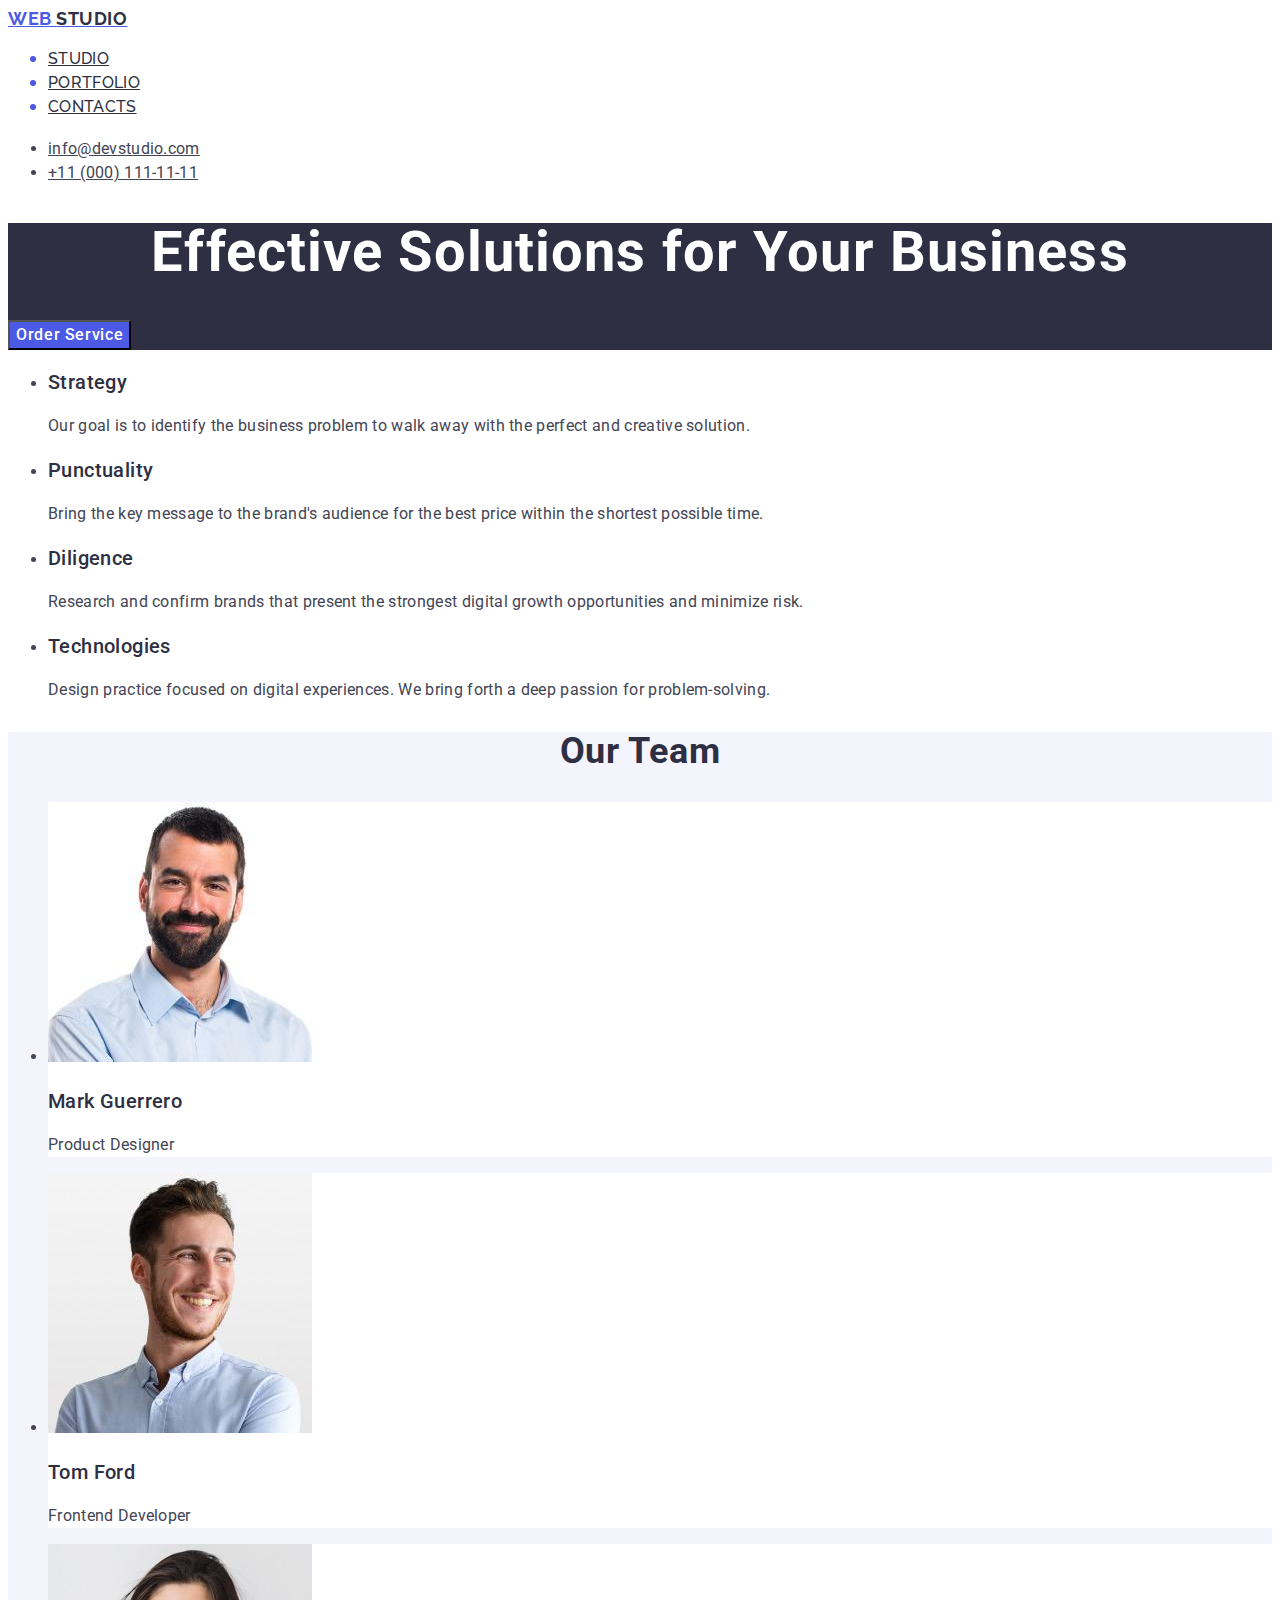
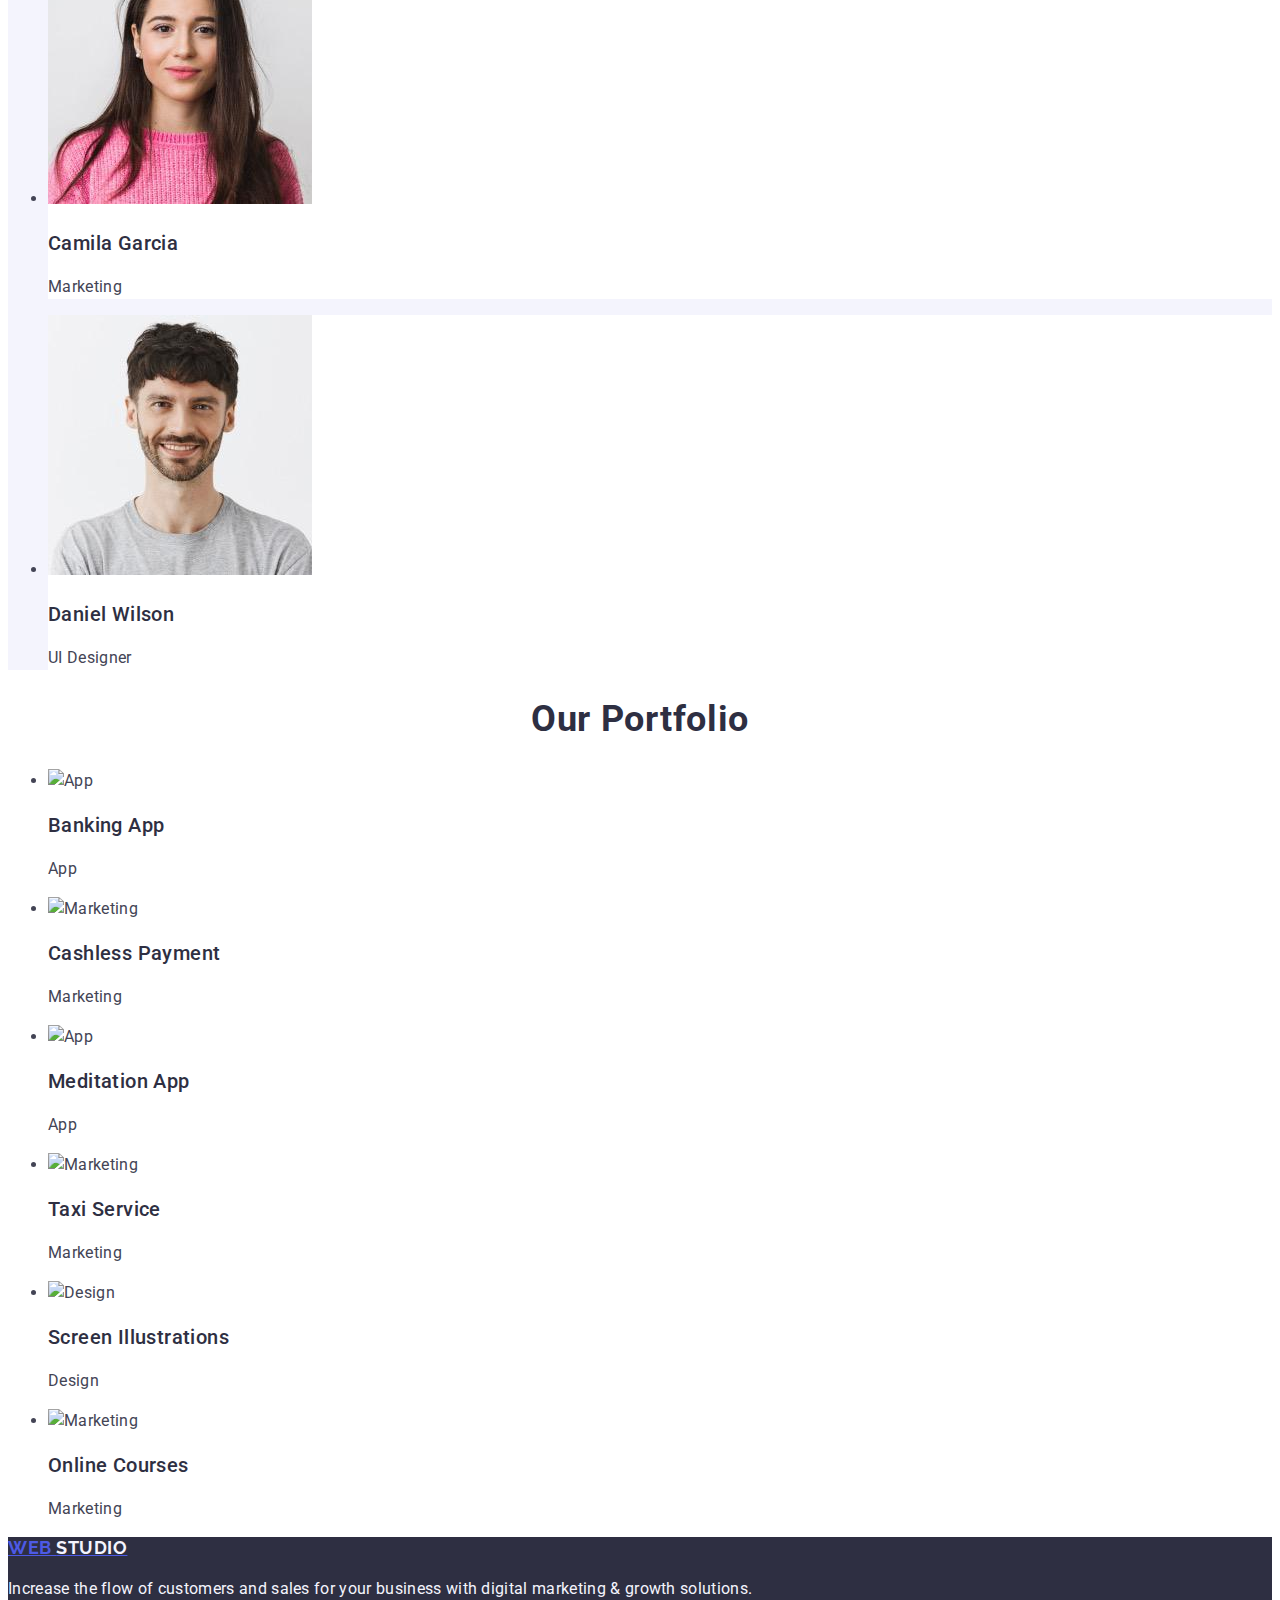
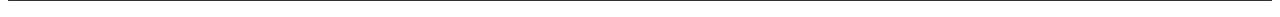
==== commit f2eec8fa: "css" ====
--- a/index.html
+++ b/index.html
@@ -15,11 +15,10 @@
 <body>
     <!--site-header-->
     <header class="top-line">
-        <nav class="logo">Web
+        <nav class="logo">
             <!--site-logo-->
-            <a href="./index.html" 
-            class="logo-blue">
-                    <span class="logo-header">Studio</span>
+            <a href="./index.html" class="logo-header-blue">
+                 Web <span class="logo-header">Studio</span>
             </a>
             <!--nav-list-->
             <ul class="menu-nav">
--- a/css/styles.css
+++ b/css/styles.css
@@ -5,25 +5,18 @@
   line-height: 1.5;
   background: #fff;
   color: #434455;
-  display: flex;
-  padding: 1rem 0rem;
-  flex-direction: column;
-  align-items: flex-start;
-  gap: 2rem;
+
   align-self: stretch;
-  border-radius: 1rem 1rem 0rem 0rem;
-}
+}
+
 .logo {
-  display: inline-flex;
-  height: 1.5rem;
-  align-items: center;
   flex-shrink: 0;
   line-height: 1.17;
-  color: #4d5ae5;
   font-family: "Raleway", sans-serif;
   font-size: 1.125rem;
   font-weight: 700;
   letter-spacing: 0.03375rem;
+  color: #4d5ae5;
   text-transform: uppercase;
 }
 .logo-header {
@@ -35,9 +28,10 @@
   text-transform: uppercase;
   color: #2e2f42;
 }
-.logo-blue {
+.logo-header-blue {
   color: #4d5ae5;
 }
+
 .logo .logo-header:hover,
 .logo .logo-header:focus {
   color: #404bbf;
@@ -46,11 +40,7 @@
 .address-contacts {
   font-style: normal;
 }
-.menu-nav {
-  display: inline-flex;
-  align-items: flex-start;
-  gap: 2.5rem;
-}
+
 .link {
   color: var(--NAVY-BLUE, #2e2f42);
   font-size: 1rem;
@@ -71,6 +61,8 @@
   letter-spacing: 0.02em;
 }
 .contact-line {
+  flex-shrink: 0;
+
   background: var(--WHITE, #fff);
 }
 .contacts-link:hover,
@@ -78,14 +70,10 @@
   color: #404bbf;
 }
 .top-line {
-  width: 90rem;
-  height: 4.5rem;
   flex-shrink: 0;
 }
 
 .hero {
-  width: 90rem;
-  height: 37.5rem;
   flex-shrink: 0;
   background: var(--NAVY-BLUE, #2e2f42);
 }
@@ -97,7 +85,6 @@
   font-weight: 700;
   line-height: 1.07;
   letter-spacing: 0.07rem;
-  text-align: center;
 }
 
 .button-text {
@@ -110,31 +97,17 @@
 }
 button {
   cursor: pointer;
-  display: inline-flex;
-  padding: 1rem 2rem;
-  align-items: flex-start;
-  gap: 0.625rem;
+
   background: var(--IRIS, #4d5ae5);
-  box-shadow: 0px 4px 4px 0px rgba(0, 0, 0, 0.15);
 }
 .button-text:hover,
 .button-text:focus {
   background-color: #404bbf;
 }
 
-.sector-character {
-  display: flex;
-  width: 16.5rem;
-  flex-direction: column;
-  align-items: flex-start;
-  gap: 0.5rem;
-}
 .character-list {
-  width: 70.5rem;
-  height: 6.5rem;
-  flex-shrink: 0;
-  letter-spacing: 0.02em;
-  border-radius: 0rem 0rem 0.25rem 0.25rem;
+  flex-shrink: 0;
+  letter-spacing: 0.02em;
 }
 .character-traits {
   color: #2e2f42;
@@ -150,8 +123,6 @@
   letter-spacing: 0.02rem;
 }
 .sector-photo {
-  width: 90rem;
-  height: 45.75rem;
   background: #f4f4fd;
 }
 .name-photo-gallery {
@@ -165,27 +136,16 @@
 }
 
 .content-list {
-  display: flex;
-  width: 14.5rem;
   justify-content: center;
-  align-items: center;
-  gap: 0.5rem;
-  letter-spacing: 0.02em;
-  border-radius: 0rem 0rem 0.25rem 0.25rem;
+
+  letter-spacing: 0.02em;
 }
 .team-card {
-  display: inline-flex;
-  padding-bottom: 0px;
-  flex-direction: column;
   justify-content: center;
-  align-items: center;
-  gap: 2rem;
 }
 .card-content {
-  flex-direction: column;
   justify-content: center;
-  align-items: center;
-  gap: 0.5em;
+
   background-color: #ffffff;
 }
 .card-personal {
@@ -203,30 +163,21 @@
 }
 
 .portfolio {
-  width: 90rem;
-  height: 206.25rem;
   background: #fff;
 }
 .rowy {
-  width: 70.5rem;
-  height: 26.25rem;
-  flex-shrink: 0;
-  display: flex;
+  flex-shrink: 0;
 }
 
 .project-card {
   letter-spacing: 0.02em;
-  border: 1px solid var(--CORNFLOWER, #e7e9fc);
+
   background-color: #ffffff;
-  display: flex;
-  padding-bottom: 0px;
-  flex-direction: column;
-  align-items: flex-start;
+
   flex-shrink: 0;
 }
 .my-gallery {
-  width: 22.5rem;
-  height: 18.75rem;
+  background: var(--WHITE, #fff);
   flex-shrink: 0;
 }
 .gallery-name {
@@ -243,8 +194,6 @@
   letter-spacing: 0.02em;
 }
 .content-footer {
-  width: 90rem;
-  height: 19.5rem;
   flex-shrink: 0;
   background: var(--NAVY-BLUE, #2e2f42);
 }
@@ -258,8 +207,6 @@
 }
 
 .logo-white {
-  width: 71px;
-  height: 21px;
   color: #f4f4fd;
   font-size: 18px;
   font-weight: 700;
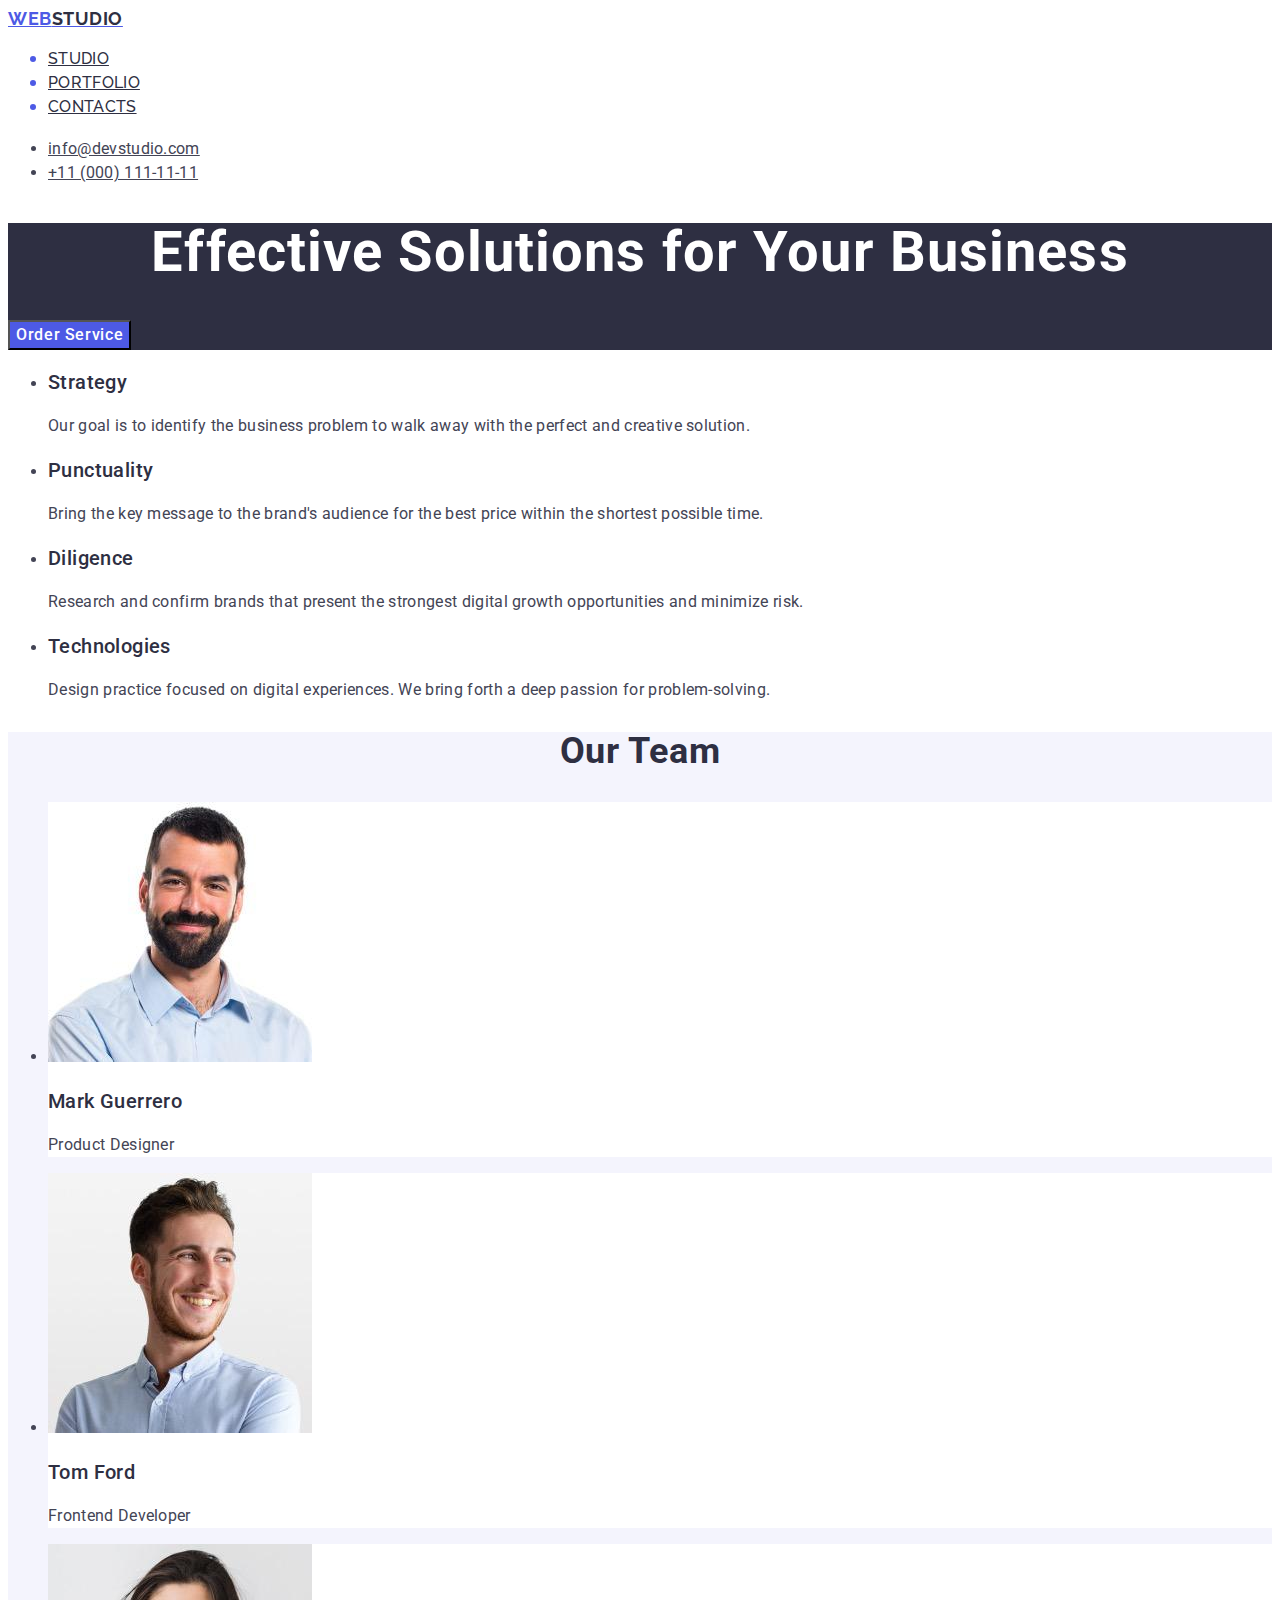
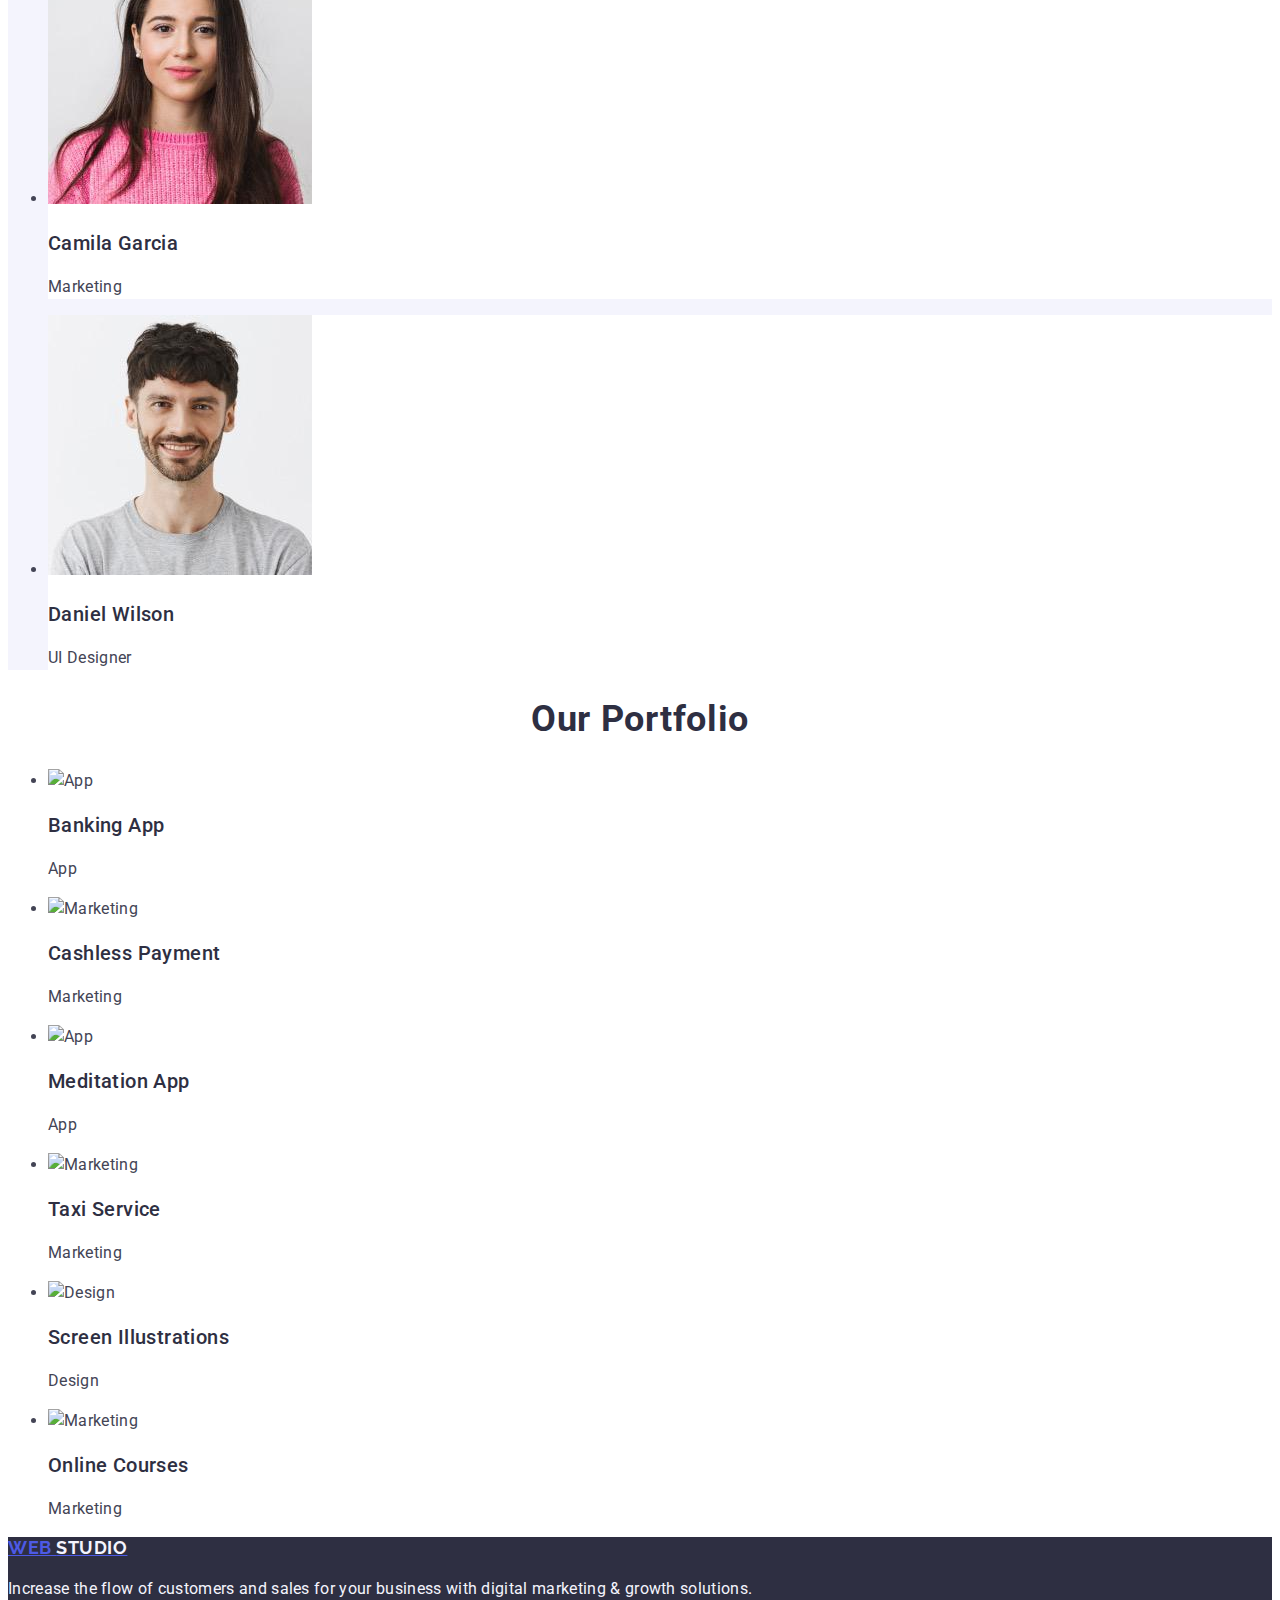
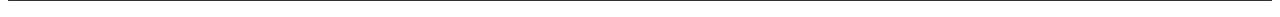
==== commit 2269fc44: "index.html" ====
--- a/index.html
+++ b/index.html
@@ -17,8 +17,8 @@
     <header class="top-line">
         <nav class="logo">
             <!--site-logo-->
-            <a href="./index.html" class="logo-header-blue">
-                 Web <span class="logo-header">Studio</span>
+            <a href="./index.html" class="logo-blue">
+                 Web<span class="logo-blace">Studio</span>
             </a>
             <!--nav-list-->
             <ul class="menu-nav">
@@ -123,20 +123,20 @@
                 </li>
             </ul>
             <ul class="rowy">
-                <li class="project-card">
-                    <img class="my-gallery" src="./images/gallery-4.jpg" alt="Marketing" width="360">
-                    <h3 class="gallery-name">Taxi Service</h3>
-                    <p class="gallery-text">Marketing</p>
+                <li class="project-card2">
+                    <img class="my-gallery2" src="./images/gallery-4.jpg" alt="Marketing" width="360">
+                    <h3 class="gallery-name2">Taxi Service</h3>
+                    <p class="gallery-text2">Marketing</p>
                 </li>
                 <li class="project-card">
-                    <img class="my-gallery" src="./images/gallery-5.jpg" alt="Design" width="360">
-                    <h3 class="gallery-name">Screen Illustrations</h3>
-                    <p class="gallery-text">Design</p>
+                    <img class="my-gallery2" src="./images/gallery-5.jpg" alt="Design" width="360">
+                    <h3 class="gallery-name2">Screen Illustrations</h3>
+                    <p class="gallery-text2">Design</p>
                 </li>
                 <li class="project-card">
-                    <img class="my-gallery" src="./images/gallery-6.jpg" alt="Marketing" width="360">
-                    <h3 class="gallery-name">Online Courses</h3>
-                    <p class="gallery-text"> Marketing</p>
+                    <img class="my-gallery2" src="./images/gallery-6.jpg" alt="Marketing" width="360">
+                    <h3 class="gallery-name2">Online Courses</h3>
+                    <p class="gallery-text2"> Marketing</p>
                 </li>
             </ul>
         </section>
--- a/css/styles.css
+++ b/css/styles.css
@@ -19,7 +19,7 @@
   color: #4d5ae5;
   text-transform: uppercase;
 }
-.logo-header {
+.logo-blace {
   font-family: "Raleway", sans-serif;
   font-size: 1.125rem;
   font-weight: 700;
@@ -28,12 +28,12 @@
   text-transform: uppercase;
   color: #2e2f42;
 }
-.logo-header-blue {
+.logo-blue {
   color: #4d5ae5;
 }
 
-.logo .logo-header:hover,
-.logo .logo-header:focus {
+.logo .logo-blace:hover,
+.logo .logo-blace:focus {
   color: #404bbf;
 }
 
@@ -193,6 +193,30 @@
   line-height: 1.5rem;
   letter-spacing: 0.02em;
 }
+.project-card2 {
+  letter-spacing: 0.02em;
+
+  background-color: #ffffff;
+
+  flex-shrink: 0;
+}
+.my-gallery2 {
+  background: var(--WHITE, #fff);
+  flex-shrink: 0;
+}
+.gallery-name2 {
+  color: var(--NAVY-BLUE, #2e2f42);
+  font-size: 1.25rem;
+  font-weight: 500;
+  line-height: 1.5rem;
+  letter-spacing: 0.025rem;
+}
+.gallery-text2 {
+  color: var(--SLATE, #434455);
+  font-size: 1rem;
+  line-height: 1.5rem;
+  letter-spacing: 0.02em;
+}
 .content-footer {
   flex-shrink: 0;
   background: var(--NAVY-BLUE, #2e2f42);
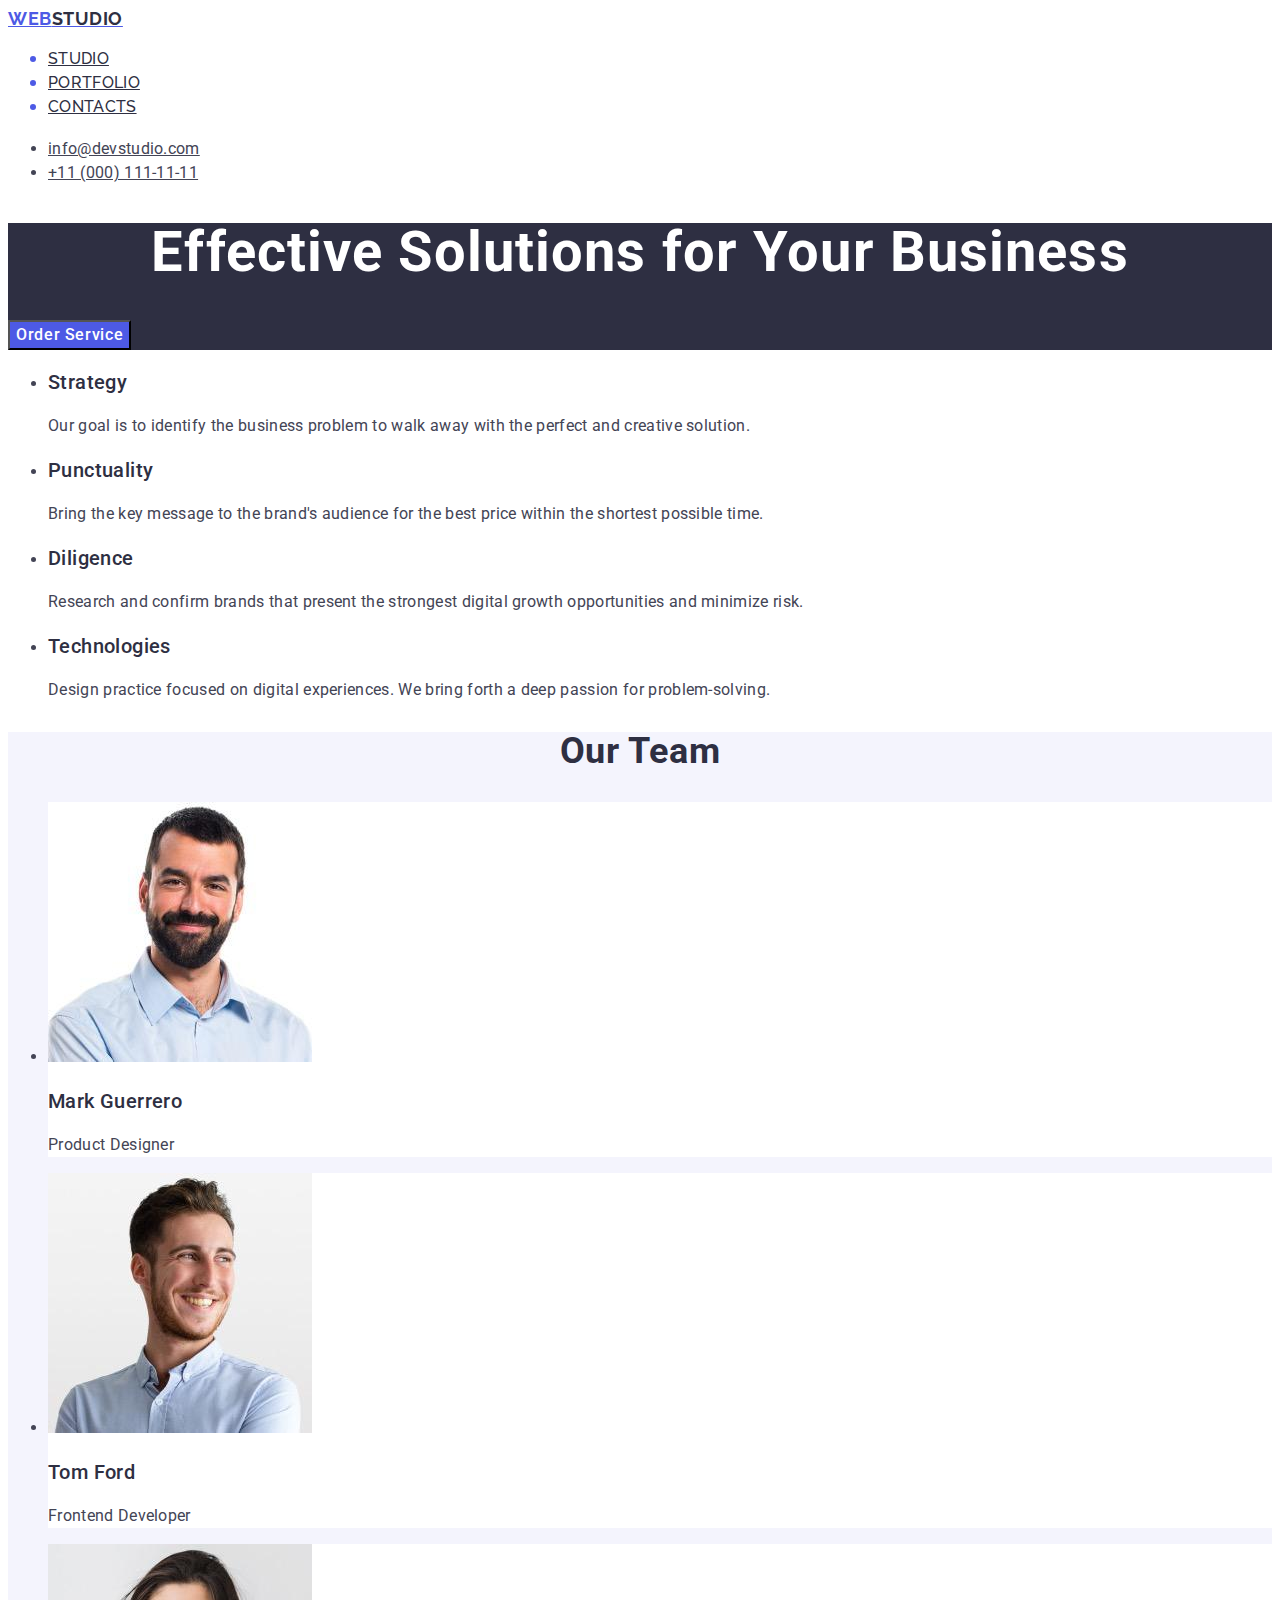
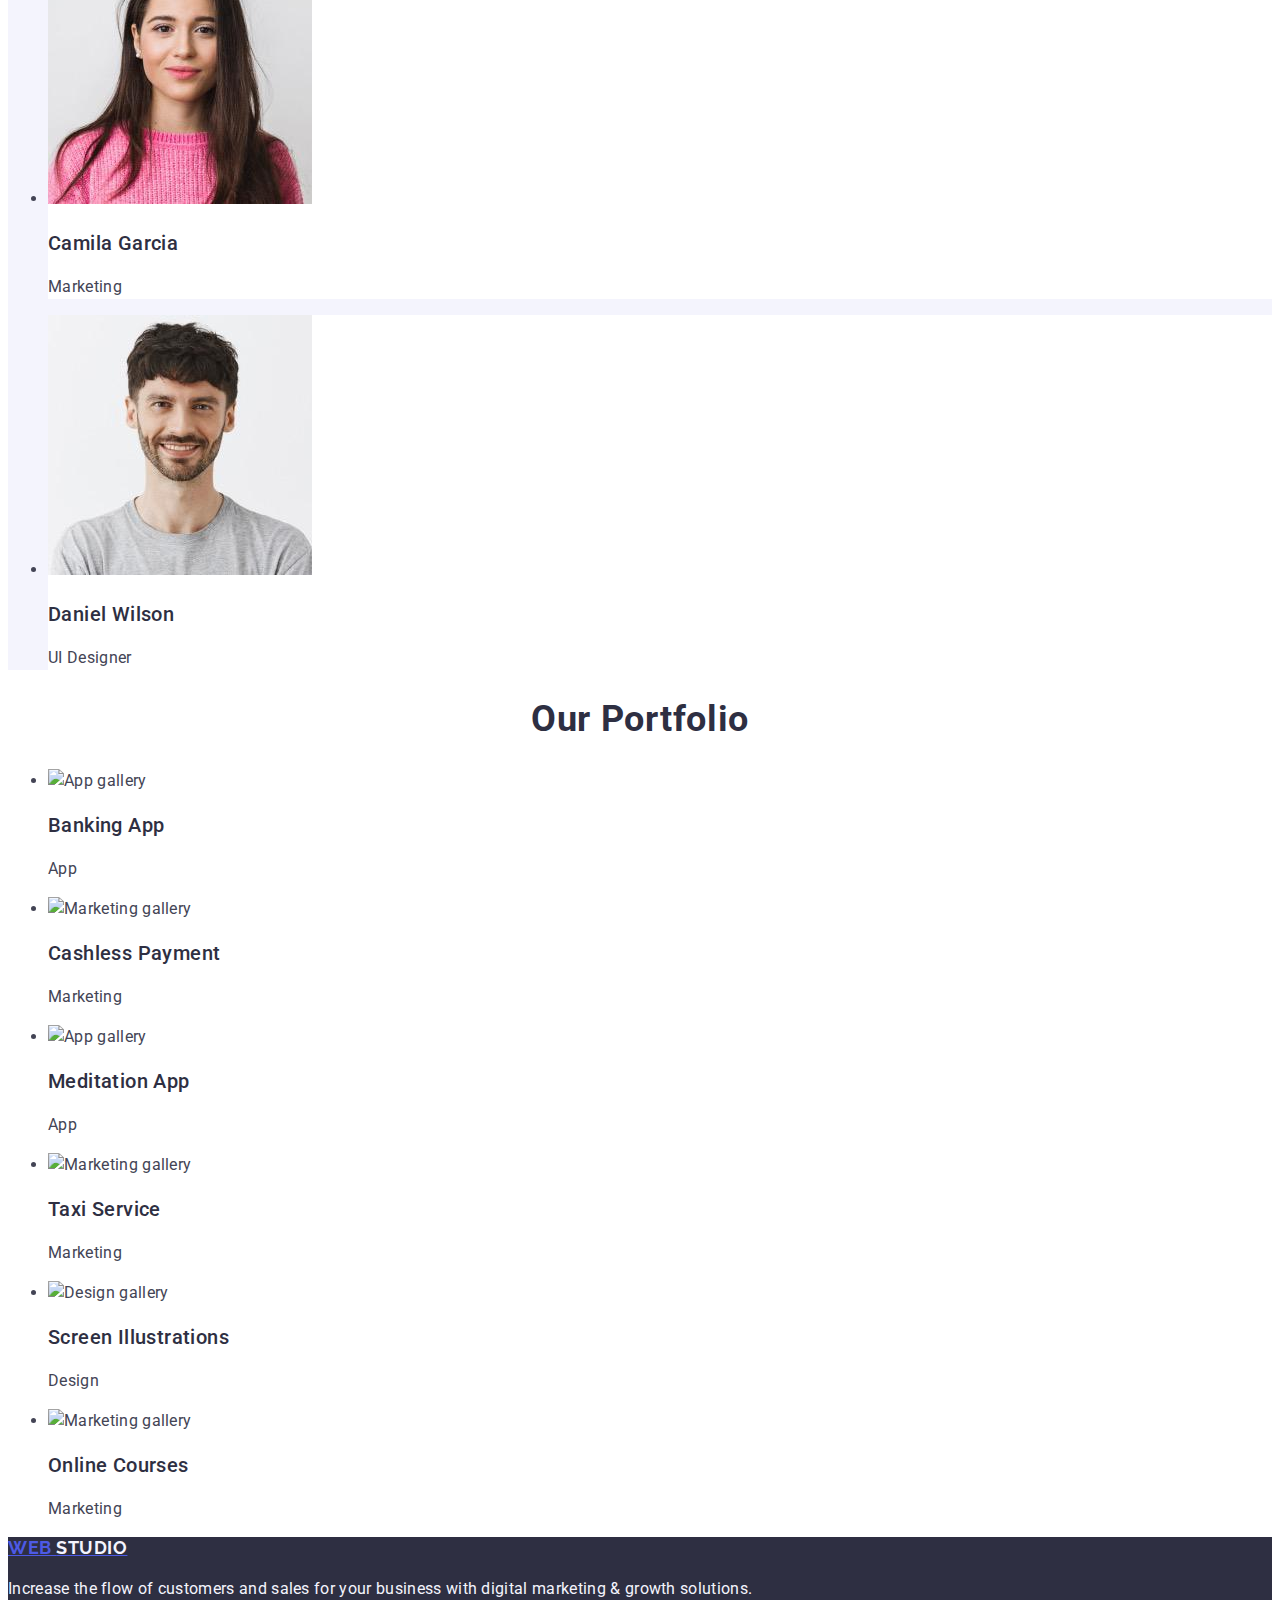
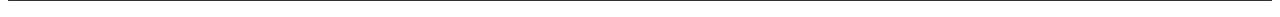
==== commit ae746a85: "Update index.html" ====
--- a/index.html
+++ b/index.html
@@ -107,36 +107,34 @@
             <h2 class="name-photo-gallery">Our Portfolio</h2>
             <ul class="rowy">
                 <li class="project-card">
-                    <img class="my-gallery" src="./images/gallery-1.jpg" alt="App" width="360">
+                    <img class="my-gallery" src="./images/gallery-1.jpg" alt="App gallery" width="360">
                     <h3 class="gallery-name">Banking App</h3>
                     <p class="gallery-text">App</p>
                 </li>
                 <li class="project-card">
-                    <img class="my-gallery" src="./images/gallery-2.jpg" alt="Marketing" width="360">
+                    <img class="my-gallery" src="./images/gallery-2.jpg" alt="Marketing gallery" width="360">
                     <h3 class="gallery-name">Cashless Payment</h3>
                     <p class="gallery-text">Marketing</p>
                 </li>
                 <li class="project-card">
-                    <img class="my-gallery" src="./images/gallery-3.jpg" alt="App" width="360">
+                    <img class="my-gallery" src="./images/gallery-3.jpg" alt="App gallery" width="360">
                     <h3 class="gallery-name">Meditation App</h3>
                     <p class="gallery-text">App</p>
                 </li>
-            </ul>
-            <ul class="rowy">
-                <li class="project-card2">
-                    <img class="my-gallery2" src="./images/gallery-4.jpg" alt="Marketing" width="360">
-                    <h3 class="gallery-name2">Taxi Service</h3>
-                    <p class="gallery-text2">Marketing</p>
+                <li class="project-card">
+                    <img class="my-gallery" src="./images/gallery-4.jpg" alt="Marketing gallery" width="360">
+                    <h3 class="gallery-name">Taxi Service</h3>
+                    <p class="gallery-text">Marketing</p>
                 </li>
                 <li class="project-card">
-                    <img class="my-gallery2" src="./images/gallery-5.jpg" alt="Design" width="360">
-                    <h3 class="gallery-name2">Screen Illustrations</h3>
-                    <p class="gallery-text2">Design</p>
+                    <img class="my-gallery" src="./images/gallery-5.jpg" alt="Design gallery" width="360">
+                    <h3 class="gallery-name">Screen Illustrations</h3>
+                    <p class="gallery-text">Design</p>
                 </li>
                 <li class="project-card">
-                    <img class="my-gallery2" src="./images/gallery-6.jpg" alt="Marketing" width="360">
-                    <h3 class="gallery-name2">Online Courses</h3>
-                    <p class="gallery-text2"> Marketing</p>
+                    <img class="my-gallery" src="./images/gallery-6.jpg" alt="Marketing gallery" width="360">
+                    <h3 class="gallery-name">Online Courses</h3>
+                    <p class="gallery-text"> Marketing</p>
                 </li>
             </ul>
         </section>
